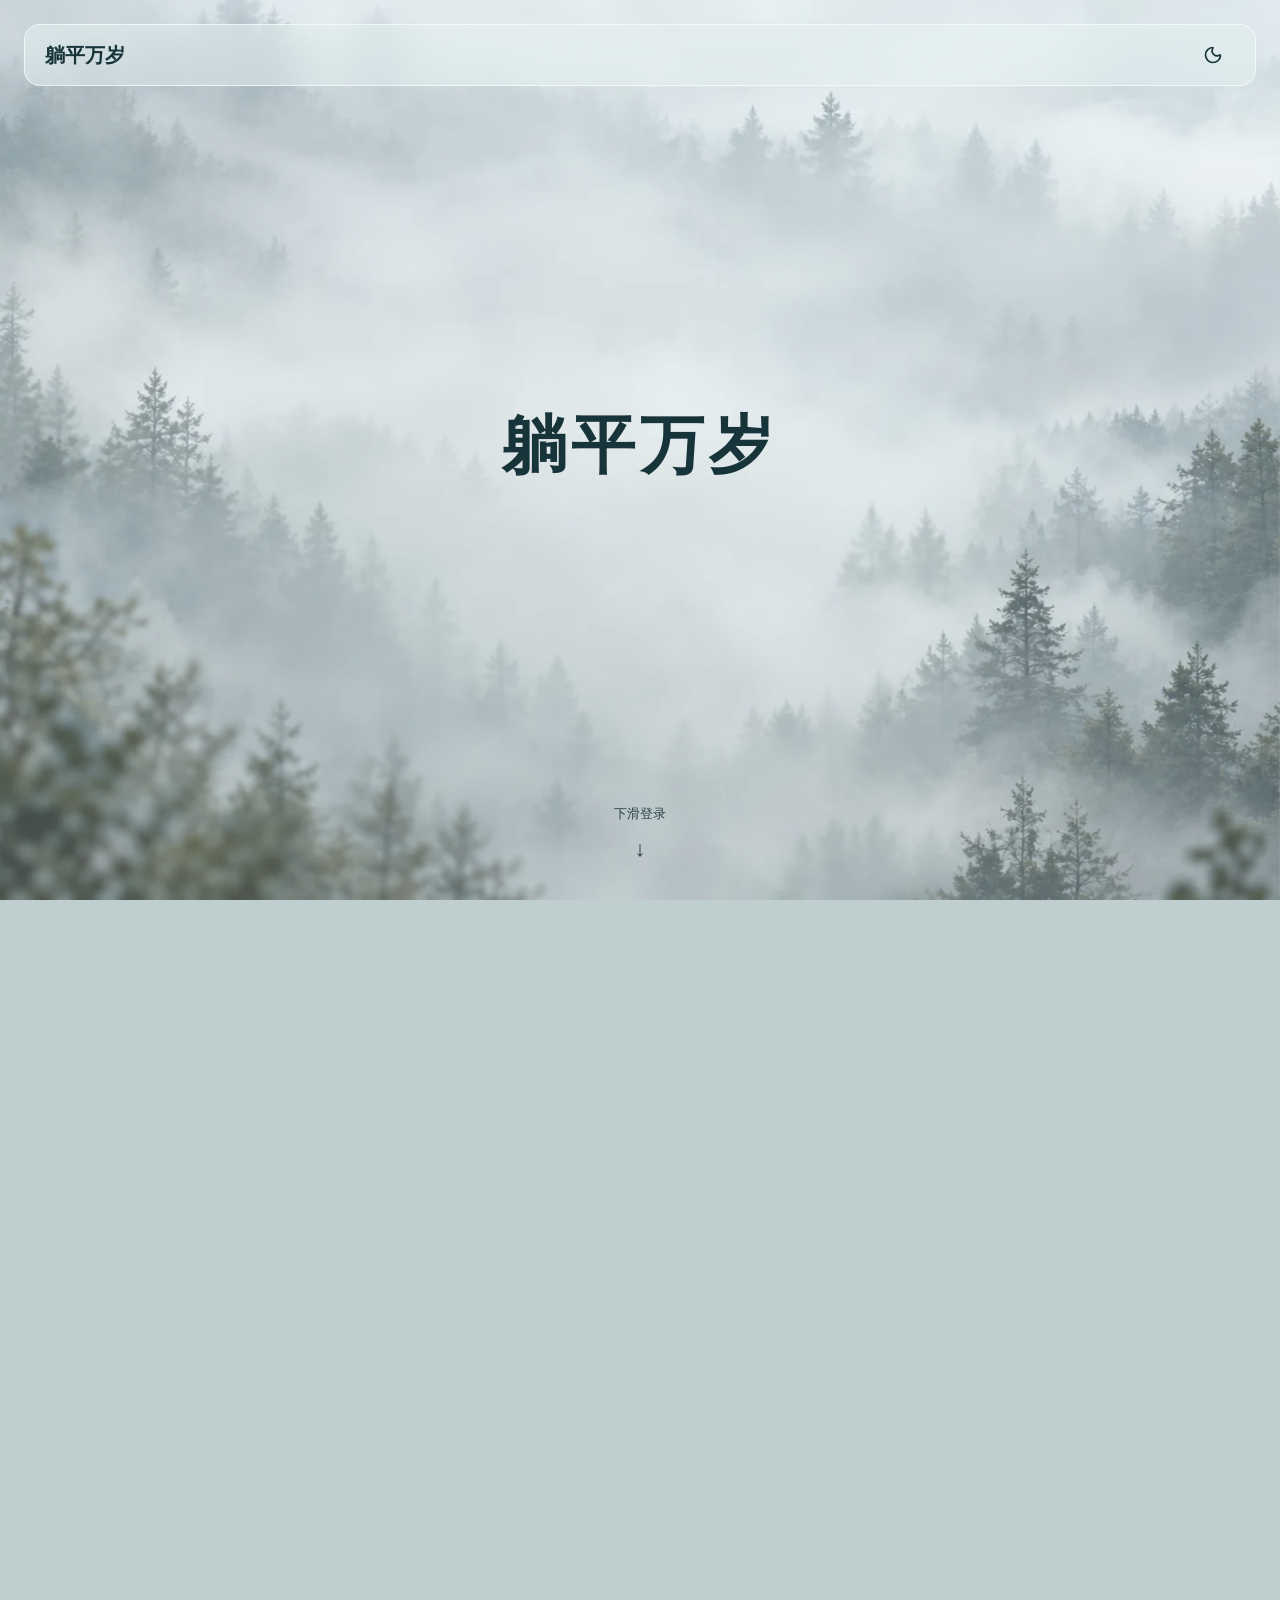
==== index.html @ fe657074 "Publish compact website introduction dialogs Use the approved centered desktop dialog and mobile bot" ====
<!doctype html>
<html data-existing-login="true" lang="zh-CN" data-r2-connection="auto"><head><meta name="robots" content="noindex, nofollow, noarchive"><meta charset="utf-8"><meta name="viewport" content="width=device-width,initial-scale=1,viewport-fit=cover"><meta name="description" content="躺平万岁，指定成员的资料分享与交流空间。"><meta name="referrer" content="strict-origin-when-cross-origin"><meta http-equiv="Content-Security-Policy" content="default-src 'self'; script-src 'self'; style-src 'self'; img-src 'self' data: blob: https:; connect-src 'self'; object-src 'none'; base-uri 'none'; form-action 'none'; upgrade-insecure-requests"><meta name="theme-color" content="#263f45"><title>躺平万岁</title><script src="js/r2.js?v=20261102-v12.5" defer></script><script src="js/websites.js?v=20261102-v12.5" defer></script><script src="js/resources.js?v=20261102-v12.5" defer></script><script src="js/guest-activity.js?v=20261102-v12.5" defer></script><link rel="stylesheet" href="css/account-security.css?v=20261102-v12.5"><script src="js/account-security.js?v=20261102-v12.5" defer></script><script src="js/identity-events.js?v=20261102-v12.5" defer></script><script src="js/space.js?v=20261102-v12.5" defer></script><link rel="stylesheet" href="css/online-login-space.css?v=20261102-v12.5"></head>
<body><a class="skip-link" href="#main-content">跳到主要内容</a><div id="feedback-toast" class="toast" role="status" aria-live="polite"></div><main id="welcome"><div class="wallpaper" aria-hidden="true"></div><header class="landing-nav"><a class="wordmark" href="#intro">躺平万岁</a><div class="landing-actions"><button class="icon-button" data-theme-toggle aria-label="切换主题"><span data-icon="moon"></span></button></div></header><section class="intro screen" id="intro" aria-label="欢迎页"><h1>躺平万岁</h1><a class="scroll-cue" href="#login"><span>下滑登录</span><span aria-hidden="true">↓</span></a></section>
<section class="login-screen screen" id="login" aria-labelledby="login-title"><div class="login-card revealed"><h2 id="login-title">成员登录</h2><p class="card-description" id="login-context"></p><button id="member-login" type="button" hidden>成员登录</button><form id="login-form"><div id="email-fields"><div class="field"><label for="account">邮箱</label><div class="email-input-row"><input id="account" type="email" required maxlength="254" autocomplete="email" placeholder="已获邀请的邮箱" autocapitalize="none" spellcheck="false"><button id="send-code" class="send-code" type="button"><span id="send-code-label">获取验证码</span><span id="send-code-interval" class="send-code-interval" hidden></span></button></div></div><div class="field"><label for="email-code">邮箱验证码</label><input id="email-code" inputmode="numeric" pattern="[0-9]{6,10}" minlength="6" maxlength="10" required autocomplete="one-time-code" placeholder="邮件中的完整验证码"></div><label class="remember-login"><input id="remember-me" type="checkbox" name="rememberMe">记住我<span>30天</span></label></div><div id="mfa-fields" hidden><p id="mfa-instruction">输入身份验证器中的六位验证码。</p><div id="mfa-enrollment" hidden><img id="mfa-qr" alt="身份验证器绑定二维码"><details><summary>无法扫码？使用密钥手动添加</summary><code id="mfa-secret"></code></details><p>使用身份验证器扫描二维码后输入动态验证码。请保管好身份验证器。</p></div><div class="field"><label for="mfa-code">身份验证器验证码</label><input id="mfa-code" inputmode="numeric" pattern="[0-9]{6}" maxlength="6" autocomplete="one-time-code" placeholder="六位动态验证码" disabled></div></div><button class="primary login-button" id="enter-space" type="submit" disabled>登录 <span aria-hidden="true">→</span></button><button id="restart-login" class="send-code" type="button" hidden>重新输入邮箱</button><button id="session-retry" class="send-code" type="button" hidden>重试恢复登录</button><p id="login-message" class="form-message" role="status"></p></form><div class="guest-login-entry"><button id="guest-enter" class="guest-login-button" type="button">游客进入 <span aria-hidden="true">↗</span></button><p id="guest-message" class="form-message" role="status"></p></div><div class="login-links"><a class="text-link" href="#/help">登录帮助</a><a class="text-link" href="#/privacy">隐私说明</a></div><noscript><p>请启用 JavaScript 使用登录。</p></noscript></div></section></main>
<main id="public-page" hidden tabindex="-1"><article class="public-card"><div class="public-heading"><p class="section-kicker">躺平万岁</p><button class="icon-button" data-theme-toggle aria-label="切换主题"><span data-icon="moon"></span></button></div><section id="help-content" hidden><h1>登录帮助</h1><p>社区支持游客只读访问；正式成员采用邀请制。请使用已获邀请的邮箱申请验证码，填写邮件中的完整验证码后继续。</p><h2>没有收到验证码？</h2><p>先检查邮箱拼写、垃圾邮件和邮件延迟。发送成功后请等待页面倒计时结束再申请；重复申请可能受到限制。若邮箱尚未获邀请，请通过你与管理员原有的联系渠道确认资格。</p><h2>刷新后提示连接失败</h2><p>网络故障时页面会保留本设备的登录凭据，点击“重试恢复登录”即可核对状态，无需立即重新申请验证码。退出、到期或账号停用时需要重新验证。</p><h2>管理员二重验证与账户恢复</h2><p>超级管理员还需要身份验证器动态验证码。身份验证器丢失、邮箱不可用或成员停用，请通过既有联系渠道联系管理员；可通过成员安全登录入口申请密码重置；重置后全部设备退出。不会自动解除管理员二重验证。</p><h2>操作结果无法确认</h2><p>网络中断不一定意味着写入失败。请先刷新核对帖子、回复或收藏，再决定是否重试，避免重复发布。</p></section><section id="privacy-content" hidden><h1>隐私说明</h1><p>本站用于文字交流。共享帖子和公告默认游客可读，评论与回复仅限登录成员。私人资源、草稿和专属附件仅所有者可访问，管理员也不能读取。游客只能浏览公开内容；收藏、成员资料及管理记录需成员登录并通过服务端权限检查。请勿在内容中发布密码、验证码或其他敏感资料。</p><h2>网站收藏与热度</h2><p>网站收藏页的链接、说明和分类对进入网站的游客及成员公开。成员添加并维护自己的资源，管理员可管理共享内容。热度按账号或游客会话短期去重，只表示站内记录的点击，不等同于外站访问人数；不为此额外保存原始IP或设备指纹。点击外部链接后将前往对应网站，第三方服务按其规则处理访问。</p><h2>使用的数据</h2><p>登录涉及成员邮箱、昵称、角色及登录会话；认证由现有认证服务处理。社区保存帖子、回复、收藏及管理所需的状态。普通成员清单显示名称和角色，不公开成员邮箱与管理记录。</p><h2>登录与安全记录</h2><p>超级管理员可查看登录结果、时间、IP、估算地区和浏览器信息，以及有效设备会话。这些信息用于安全管理；地区与浏览器信息可能不准确。现有登录记录保留期限为90天且有数量限制。</p><h2>本机与服务</h2><p>登录会话由同源Cookie承载；主题和动画偏好保存在本机浏览器。本站使用现有Cloudflare及认证基础设施处理必要请求，不因本次界面升级增加广告或外部字体服务。用量分析可能延迟或采样。</p><h2>管理与联系</h2><p>管理员可以按既有权限处理内容与账户状态。内容删除从列表隐藏，不等于立即清除数据库中的历史记录。隐私问题或账户协助请通过你与管理员原有的联系渠道提出。</p></section><section id="missing-content" hidden><p class="error-code">404</p><h1>没有找到这个页面</h1><p>地址可能有误。请返回首页，或检查分享链接是否完整。</p></section><footer><button id="public-back" class="primary">返回首页</button><a class="text-link" href="#/help">登录帮助</a><a class="text-link" href="#/privacy">隐私说明</a></footer></article></main><main id="workspace" hidden>
<header class="forum-topbar"><button id="menu-toggle" class="icon-button mobile-menu" aria-label="打开侧边栏" aria-expanded="false" aria-controls="forum-sidebar"><span data-icon="menu"></span></button><a class="forum-brand" href="#" id="brand-home" aria-label="返回首页" hidden></a><nav aria-label="主导航"><button class="top-tab active" data-top="home" aria-current="page"><span data-icon="house"></span>首页</button><button class="top-tab" data-top="websites"><span data-icon="link"></span>网站收藏</button><button class="top-tab" data-top="designs"><span data-icon="image"></span>设计参考</button><button class="top-tab" data-top="discussions"><span data-icon="message-square"></span>留言板</button></nav><div class="topbar-tools"><button class="icon-button" data-theme-toggle aria-label="切换主题"><span data-icon="moon"></span></button><div class="profile-area"><span class="mode-label">指定成员</span><button id="profile-toggle" aria-label="账户菜单" aria-expanded="false"><span class="avatar mini">我</span><span data-icon="chevron-down"></span></button><div id="profile-menu" hidden><span id="profile-name">成员</span><button id="profile-home"><span data-icon="house"></span>个人区域</button><button id="profile-members" class="admin-profile-action" hidden><span data-icon="users"></span>成员管理</button><button id="profile-logins" class="admin-profile-action" hidden><span data-icon="file-text"></span>登录与会话</button><button data-side="settings">显示设置</button><button data-side="announcements">公告管理</button><button data-side="load" data-member-only>网站负载</button><button id="workspace-home"><span data-icon="house"></span>返回首页</button><button id="guest-member-login" hidden>成员登录</button><button id="logout"><span data-icon="log-out"></span>退出</button></div></div></div></header>
<div class="forum-shell"><button id="sidebar-backdrop" hidden aria-label="关闭侧边栏"></button><aside class="forum-sidebar" id="forum-sidebar" aria-label="论坛侧边栏"><button id="close-sidebar" class="icon-button" aria-label="关闭侧边栏"><span data-icon="x"></span></button><button class="side-link" data-side="websites"><span data-icon="star"></span>网站收藏</button><button class="side-link active" data-side="all" aria-current="page"><span data-icon="house"></span>全部帖子</button><button class="side-link " data-member-only data-side="mine" ><span data-icon="file-text"></span>我的帖子</button><button class="side-link " data-member-only data-side="saved" ><span data-icon="star"></span>收藏</button><button class="side-link " data-member-only data-side="members" ><span data-icon="users"></span>成员</button><button class="side-link " data-side="settings" ><span data-icon="settings"></span>设置</button><button class="side-link" data-side="announcements"><span data-icon="megaphone"></span>公告</button><button class="side-link" id="load-nav" data-side="load" data-member-only><span data-icon="cloud"></span>网站负载</button><button class="side-link" id="admin-nav" data-side="login-events" hidden><span data-icon="users"></span>登录与会话</button></aside>
<div class="forum-main" id="main-content" tabindex="-1"><section id="resource-home" hidden></section><section id="designs-panel" hidden></section><section id="load-panel" hidden aria-labelledby="load-title"><header class="load-heading"><div><p class="section-kicker">网站运行</p><h1 id="load-title" tabindex="-1">网站负载</h1></div></header><p id="load-status" role="status"></p><div class="capacity-grid"><article class="metric-card"><h2>在线游客</h2><strong id="guest-online">—</strong><p>游客上限 <span id="guest-limit">—</span> · 剩余 <span id="guest-remaining">—</span></p></article><article class="metric-card"><h2>启用成员</h2><strong id="member-active">—</strong><p>成员不设固定人数上限 <span id="member-limit" hidden>—</span></p></article></div><p class="load-note">人数每 5 秒自动更新；Cloudflare 用量来自分析快照，可能延迟。当前人数以服务端有效会话为准。</p><section class="metrics-grid" aria-label="Cloudflare 用量监测"><article class="metric-card workers"><header class="metric-header"><h2><span data-icon="cloud"></span>Cloudflare Workers 监控</h2><span class="metric-source">未接入</span></header><p class="metric-updated">数据更新时间：—</p><div class="worker-main"><div><p class="metric-label">请求 / 天</p><strong class="metric-value">—</strong></div><div class="trend-empty" tabindex="0" aria-label="请求趋势未接入"><span>暂无趋势数据</span></div></div><p class="metric-limit">UTC 日额度 <b>100,000</b></p><div class="meter" tabindex="0" aria-label="Workers 用量未接入"><div class="meter-track"></div><span>—</span><span class="meter-tip" role="tooltip">尚未连接 Cloudflare，用量未知</span></div></article><article class="metric-card d1"><header class="metric-header"><h2><span data-icon="database"></span>Cloudflare D1 监控</h2><span class="metric-source">未接入</span></header><p class="metric-updated">数据更新时间：—</p><div class="d1-grid"><div><p class="metric-label">读取行数 / 天</p><strong class="metric-value">—</strong><div class="trend-empty small" aria-label="趋势未接入">暂无趋势数据</div><p class="metric-limit">UTC 日额度 <b>5,000,000</b></p><div class="meter" tabindex="0" aria-label="读取行数 / 天用量未接入"><div class="meter-track"></div><span>—</span><span class="meter-tip" role="tooltip">尚未连接 Cloudflare，用量未知</span></div></div><div><p class="metric-label">写入行数 / 天</p><strong class="metric-value">—</strong><div class="trend-empty small" aria-label="趋势未接入">暂无趋势数据</div><p class="metric-limit">UTC 日额度 <b>100,000</b></p><div class="meter" tabindex="0" aria-label="写入行数 / 天用量未接入"><div class="meter-track"></div><span>—</span><span class="meter-tip" role="tooltip">尚未连接 Cloudflare，用量未知</span></div></div></div><div class="storage-row"><div><p class="metric-label">存储空间（本库）</p><strong class="storage-value">—</strong></div><div><p class="metric-limit">单库上限 <b>500 MB</b></p><div class="meter" tabindex="0" aria-label="数据库存储未接入"><div class="meter-track"></div><span>—</span><span class="meter-tip" role="tooltip">账号总额度 5 GB；本卡按单库 500 MB 显示</span></div></div></div></article></section></section><aside class="announcements-panel" hidden aria-labelledby="announcements-title"><header><h2 id="announcements-title"><span data-icon="megaphone"></span>公告</h2></header><div id="announcement-list"><p class="announcement-empty">暂无已发布公告</p></div></aside><section id="websites-panel" hidden aria-labelledby="websites-title"></section><div class="forum-columns"><section class="feed-panel" aria-labelledby="page-title"><div class="feed-header"><h1 id="page-title" tabindex="-1">全部帖子</h1><button id="publish-announcement" class="publish-button" hidden>发布公告</button></div><p class="preview-notice" id="forum-notice" role="status"></p><div class="feed-toolbar"><label class="forum-search"><span data-icon="search"></span><input id="search" type="search" placeholder="搜索帖子" aria-label="搜索帖子" maxlength="60"><button id="clear-search" class="clear-search" type="button" aria-label="清除搜索" hidden><span data-icon="x"></span></button></label><button class="publish-button" id="add-content"><span data-icon="plus"></span>发布帖子</button></div><div class="feed-sort" aria-label="帖子排序"><button data-sort="latest" class="active" aria-pressed="true">最新发布</button><button data-sort="replies" aria-pressed="false">最多回复</button></div><section id="announcement-admin-panel" hidden><button id="manage-announcements" class="secondary">管理已发布公告</button></section><div id="post-list"></div><button id="view-retry" class="secondary" hidden>重试加载</button><button id="load-more" class="send-code" hidden>加载更多帖子</button><div id="empty-state" class="forum-empty"><span data-icon="message-square"></span><h2 id="empty-title">还没有帖子</h2><p id="empty-description">从一段文字开始交流。</p><button id="empty-add">发布第一篇帖子</button></div><p id="result-status" class="feed-status" role="status"></p><section id="members-panel" class="extra-panel" hidden><div class="section-heading"><h2>查看成员</h2><button id="all-members" class="secondary">全部成员</button></div><button id="add-member" class="publish-button" hidden>加入白名单</button><h3 class="recent-title">最近添加</h3><div id="member-list"></div><p id="members-message" class="form-message" role="status"></p></section><section id="admin-panel" class="extra-panel" hidden><div class="admin-tabs"><button class="send-code" data-admin-view="login-events" aria-pressed="true">登录记录</button><button class="send-code" data-admin-view="sessions" aria-pressed="false">有效会话</button><button id="admin-refresh" class="send-code">刷新</button></div><form id="admin-filter" class="admin-filter"><label>成员<select id="admin-member"><option value="">全部成员</option></select></label><label>结果<select id="admin-result"><option value="">全部结果</option><option value="success">成功</option><option value="failure">失败</option></select></label><label>开始日期<input id="admin-from" type="date"></label><label>结束日期<input id="admin-to" type="date"></label><button class="send-code" type="submit">筛选</button></form><p id="admin-note"></p><p id="admin-message" role="status"></p><div id="admin-records"></div><button id="admin-more" class="send-code" hidden>加载更多记录</button></section><section id="profile-panel" class="extra-panel" hidden><div class="profile-summary"><span id="identity-avatar" class="avatar">我</span><div><h2 id="identity-name">成员</h2><p id="identity-role"></p></div></div><div class="profile-shortcuts"><button class="secondary" data-profile-view="mine">我的帖子</button><button class="secondary" data-profile-view="settings">显示设置</button></div></section><section id="settings-panel" class="extra-panel" hidden><h2>显示设置</h2><div class="display-settings"><div><label for="theme-select">界面主题</label><select id="theme-select"><option value="system">跟随系统</option><option value="light">浅色</option><option value="dark">深色</option></select></div><label class="check-setting"><input id="motion-toggle" type="checkbox" checked>启用界面动画</label></div></section></section><aside id="board-composer" aria-label="发帖" hidden></aside>
</div></div></div></main>
<dialog id="content-dialog" aria-labelledby="dialog-title"><form id="content-form"><div class="dialog-heading"><div><h2 id="dialog-title">发布文字帖子</h2></div><button class="close-dialog" id="close-dialog" type="button" aria-label="关闭">×</button></div><div class="field"><label for="content-name">标题</label><input id="content-name" maxlength="60" required placeholder="给帖子起个标题"></div><div class="field"><label for="content-text">文字 <span class="optional">可选</span></label><textarea id="content-text" rows="4" maxlength="10000" placeholder="写下想讨论或分享的内容…"></textarea></div><p id="content-message" class="form-message" role="status"></p><button class="primary dialog-submit" type="submit">发布帖子</button></form></dialog><dialog id="post-dialog" aria-labelledby="post-detail-title"><button id="post-back" class="secondary post-back">返回列表</button><div class="post-detail-head"><h2 id="post-detail-title"></h2><button id="close-post" class="icon-button" aria-label="关闭帖子"><span data-icon="x"></span></button></div><p id="post-detail-meta"></p><div id="post-manage" class="content-actions"></div><div id="post-detail-text"></div><div id="post-error" class="read-error" hidden><p id="post-error-message"></p><button id="post-retry" class="secondary">重试加载</button></div><section class="replies-section"><h3>回复</h3><div id="reply-list"></div><button id="more-replies" class="send-code" hidden>加载更多回复</button><p id="reply-message" class="form-message" role="status"></p><button id="reply-retry" class="secondary" hidden>重试加载回复</button><form id="reply-form"><label for="reply-text">写下回复</label><textarea id="reply-text" maxlength="2000" rows="3" required placeholder="写下你的想法…"></textarea><button class="primary" type="submit">发布回复</button></form></section></dialog><dialog id="revoke-dialog" aria-labelledby="revoke-title"><h2 id="revoke-title">撤销设备会话</h2><p id="revoke-description"></p><p id="revoke-message" role="status"></p><div class="content-actions"><button id="revoke-cancel" type="button">取消</button><button id="revoke-confirm" type="button">确认撤销</button></div></dialog><dialog id="delete-dialog" aria-labelledby="delete-title"><h2 id="delete-title">确认删除内容</h2><p id="delete-description"></p><div class="content-actions"><button id="delete-cancel" type="button">取消</button><button id="delete-confirm" type="button">确认删除</button></div></dialog><dialog id="discard-dialog" aria-labelledby="discard-title"><h2 id="discard-title">放弃这次修改？</h2><p>尚未保存的文字会被丢弃。</p><div class="content-actions"><button id="discard-cancel" type="button">继续编辑</button><button id="discard-confirm" type="button">放弃修改</button></div></dialog><dialog id="member-add-dialog" aria-labelledby="member-add-title"><header class="dialog-heading"><h2 id="member-add-title">加入白名单</h2><button class="close-dialog" data-close="member-add-dialog" aria-label="关闭添加成员">×</button></header><form id="member-form"><div class="field"><label for="member-email">成员邮箱</label><input id="member-email" type="email" maxlength="254" required autocomplete="off"></div><div class="field"><label for="member-name">成员昵称</label><input id="member-name" maxlength="40" required></div><button class="publish-button" type="submit">加入白名单</button><p id="member-message" role="status"></p><p>网站自动准备登录身份；完成后成员可直接申请邮箱验证码。</p></form></dialog><dialog id="members-dialog" aria-labelledby="all-members-title"><header class="dialog-heading"><h2 id="all-members-title">全部成员</h2><button class="close-dialog" data-close="members-dialog" aria-label="关闭全部成员">×</button></header><div id="all-member-list"></div><p id="all-member-message" class="form-message" role="status"></p><button id="members-more" class="secondary" hidden>加载更多成员</button></dialog><dialog id="announcements-dialog" aria-labelledby="announcement-manage-title"><header class="dialog-heading"><h2 id="announcement-manage-title">管理已发布公告</h2><button class="close-dialog" data-close="announcements-dialog" aria-label="关闭公告管理">×</button></header><div id="announcement-manage-list"></div><p id="announcement-manage-message" class="form-message" role="status"></p></dialog></body></html>
---- css/account-security.css ----
.account-security{max-width:720px;margin-inline:auto;text-align:left}.account-security h2{margin:0 0 12px}.account-security h3{margin:24px 0 12px}.account-security form{display:grid;gap:14px;margin:20px 0}.account-security .field{display:grid;gap:7px;font-size:14px}.account-security input,.account-security select{box-sizing:border-box;min-height:44px;max-width:100%;width:100%;padding:10px 12px;border:1px solid var(--border,#ccd3dc);border-radius:10px;background:var(--surface,#fff);color:var(--text,#182334);font:inherit}.account-security button{min-height:42px;white-space:normal}.account-security .setting-row{display:flex;align-items:center;justify-content:space-between;gap:14px;padding:16px 0;border-bottom:1px solid var(--border,#dbe2ea)}.account-security .setting-row>div{min-width:0;overflow-wrap:anywhere}.account-security .setting-row p{margin:6px 0 0;font-size:13px;opacity:.75}.account-security .setting-row button{flex-shrink:0;max-width:45%}.account-security [data-security-message]{overflow-wrap:anywhere;min-height:24px;margin-top:16px}.account-security .security-actions{display:flex;flex-wrap:wrap;gap:12px}.account-security .security-secret{overflow-wrap:anywhere;font-family:monospace;user-select:all}.account-security-dialog{position:fixed;inset:0;box-sizing:border-box;width:min(600px,calc(100vw - 28px));max-height:calc(100dvh - 40px);padding:28px;border:1px solid var(--border,#dbe2ea);border-radius:20px;background:var(--surface,#fff);color:var(--text,#182334);overflow:auto}.account-security-dialog::backdrop{background:rgba(14,23,40,.35);backdrop-filter:blur(5px)}.security-close{display:block;margin-left:auto;font-size:24px}.account-security hr{border:0;border-top:1px solid var(--border,#dbe2ea);margin-block:24px}[data-theme=dark] .account-security{--surface:#19212c;--text:#e9edf4;--border:#354355}@media(max-width:520px){.account-security-dialog{padding:18px}.account-security .setting-row{align-items:flex-start;gap:10px}.account-security .setting-row button{padding:7px 10px}}
---- css/online-login-space.css ----
/* V0.3 — Mist glass. Semantic roles shared by every surface. */
:root{color-scheme:light;--sans:-apple-system,BlinkMacSystemFont,"Segoe UI","Microsoft YaHei",sans-serif;--ink:#18343b;--muted:#28434a;--accent:#205a65;--on-accent:#fff;--glass:rgba(239,247,247,.60);--glass-soft:rgba(229,242,241,.5);--surface:rgba(247,252,251,.88);--control:rgba(247,252,251,.58);--line:rgba(255,255,255,.66);--divider:rgba(49,83,89,.16);--active:rgba(184,220,220,.65);--shadow:0 8px 30px rgba(24,51,55,.07);--veil:rgba(226,237,236,.28);--danger:#963a33;--ring:#256c7d;--radius:16px;--serif:var(--sans)}
.r2-tabs{display:flex;gap:8px;flex-wrap:wrap;margin:20px 0}.r2-tabs button,.r2-actions button,.r2-file-row button,.composer-image button{min-height:44px}.r2-tabs .active{background:var(--accent);color:var(--on-accent)}.r2-card{grid-column:1/-1}.r2-grid{display:grid;grid-template-columns:repeat(3,minmax(0,1fr));gap:24px}.r2-actions{display:flex;gap:10px;flex-wrap:wrap}.r2-management{margin-top:20px;padding:24px}.r2-settings{display:grid;gap:14px;max-width:560px}.r2-check{display:flex;align-items:center;gap:10px;min-height:44px}.r2-check input{width:20px;height:20px}.r2-estimate,.r2-log{font-size:13px;overflow-wrap:anywhere}.r2-log{padding:12px 0;border-bottom:1px solid var(--divider)}.r2-file-row{display:flex;align-items:center;gap:12px;flex-wrap:wrap;padding:12px 0;border-bottom:1px solid var(--divider)}.r2-confirm{width:560px;max-width:calc(100% - 32px)}.composer-image-list{display:grid;grid-template-columns:repeat(3,minmax(0,1fr));gap:10px;margin-top:12px}.composer-image img{width:100%;height:90px;object-fit:cover;border-radius:10px}.composer-image button{width:100%;margin-top:4px}.post-images{display:grid;grid-template-columns:repeat(2,minmax(0,1fr));gap:12px;margin:16px 0}.post-images img{width:100%;height:auto;border-radius:12px}.composer-images input[type=file]{max-width:100%;min-height:44px}.r2-grid .metric-updated{text-align:left}.r2-card .metric-updated{float:none}.r2-card #r2-updated{text-align:right}@media(max-width:600px){.r2-grid{grid-template-columns:1fr;gap:14px}.r2-tabs{gap:8px}.r2-tabs button{flex:1 1 140px;font-size:14px}.r2-management{padding:16px}.post-images{grid-template-columns:1fr}.r2-grid>div+div{padding-top:14px;border-top:1px solid var(--divider)}}
:root[data-theme=dark]{color-scheme:dark;--ink:#f0f5f4;--muted:#c2d0ce;--accent:#9bc7c7;--on-accent:#15363d;--glass:rgba(22,44,49,.86);--glass-soft:rgba(22,44,49,.72);--surface:rgba(20,40,45,.96);--control:rgba(30,56,61,.75);--line:rgba(197,222,218,.24);--divider:rgba(197,222,218,.2);--active:rgba(115,170,169,.25);--shadow:0 8px 30px rgba(0,0,0,.13);--veil:rgba(8,23,28,.65);--danger:#ffb3a6;--ring:#a8d8df}
*{box-sizing:border-box}html{scroll-behavior:smooth;scroll-padding-top:116px}body{margin:0;font:16px/1.75 var(--sans);color:var(--ink);background:#bfcece;-webkit-font-smoothing:antialiased;min-height:100svh}body:before{content:"";position:fixed;inset:0;background:url('../assets/online-login-mist-forest.webp') center/cover no-repeat;z-index:-2;pointer-events:none}body:after{content:"";position:fixed;inset:0;background:var(--veil);z-index:-1;pointer-events:none}button,input,textarea,select{font:inherit}button,a{touch-action:manipulation;-webkit-tap-highlight-color:transparent}button{cursor:pointer}a{color:var(--accent);text-underline-offset:4px}button:disabled{cursor:not-allowed;opacity:.55}[hidden]{display:none!important}button,input,textarea,select{color:inherit}button:focus-visible,a:focus-visible,input:focus-visible,textarea:focus-visible,select:focus-visible,summary:focus-visible,[tabindex]:focus-visible{outline:3px solid var(--ring);outline-offset:4px}#page-title:focus,#load-title:focus{outline:none}.sr-only{position:absolute;width:1px;height:1px;padding:0;margin:-1px;overflow:hidden;clip:rect(0,0,0,0);white-space:nowrap;border:0}.skip-link{position:fixed;top:8px;left:16px;z-index:200;background:var(--surface);padding:8px 16px;transform:translateY(-160%);border-radius:8px}.skip-link:focus{transform:none}h1,h2,h3{line-height:1.4;overflow-wrap:anywhere}p{overflow-wrap:anywhere}svg{width:20px;height:20px;display:block}button{transition:background .18s,transform .18s,box-shadow .18s}button:hover:not(:disabled){filter:brightness(.97)}button:active:not(:disabled){transform:translateY(1px)}
.glass,.forum-topbar,.forum-sidebar,.feed-panel,.announcements-panel,.metric-card,.login-card,.public-card{border:1px solid var(--line);border-radius:var(--radius);background:var(--glass);box-shadow:var(--shadow);backdrop-filter:blur(18px);-webkit-backdrop-filter:blur(18px)}
.primary,.publish-button{display:inline-flex;align-items:center;justify-content:center;gap:8px;border:1px solid transparent;border-radius:10px;min-height:44px;padding:10px 20px;font-size:15px;font-weight:600;background:var(--accent);color:var(--on-accent);text-decoration:none}.primary:hover,.publish-button:hover{box-shadow:0 4px 14px rgba(23,64,73,.14)}.send-code,.content-actions button,.member-row button,.secondary{border:1px solid var(--divider);border-radius:8px;padding:8px 14px;min-height:44px;background:var(--control);color:var(--ink);font-size:14px;cursor:pointer}.content-actions button:last-child{color:var(--danger)}.content-actions{display:flex;gap:8px;flex-wrap:wrap;margin:12px 0}.icon-button{display:grid;place-items:center;border:0;border-radius:9px;background:transparent;color:var(--ink);width:44px;min-height:44px;flex-shrink:0}.icon-button:hover{background:var(--active)}.text-link{display:inline-flex;align-items:center;min-height:44px;font-size:14px;padding:6px 8px}.field{margin-bottom:20px}.field label{display:block;font-size:14px;font-weight:600;margin-bottom:8px}.field input,.field textarea,#reply-text,.admin-filter input,.admin-filter select,.display-settings select{width:100%;min-width:0;min-height:48px;border:1px solid var(--line);border-radius:10px;background:var(--control);padding:11px 14px;color:var(--ink);font-size:16px}.field textarea,#reply-text{resize:vertical;line-height:1.8}.field input::placeholder,.field textarea::placeholder,input::placeholder{color:var(--muted);opacity:.85}.field input:focus,.field textarea:focus{background:var(--surface)}.optional{color:var(--muted);font-size:13px;font-weight:400}.form-message{color:var(--danger);font-size:14px;line-height:1.7;margin:12px 0}.form-message:empty{display:none}.status-note{font-size:14px;color:var(--muted);line-height:1.8}.section-kicker{font-size:12px;color:var(--muted);letter-spacing:2px;text-transform:uppercase;margin:0 0 6px}
/* Welcome and authentication */
#welcome{isolation:isolate;position:relative}.wallpaper{display:none}.landing-nav{position:fixed;z-index:30;top:24px;left:24px;right:24px;display:flex;align-items:center;justify-content:space-between;padding:8px 20px;border:1px solid var(--line);border-radius:16px;background:var(--glass-soft);backdrop-filter:blur(18px)}.wordmark{font-size:20px;font-weight:700;text-decoration:none;color:var(--ink)}.landing-actions{display:flex;align-items:center;gap:12px}.screen{min-height:100svh;position:relative}.intro{display:flex;flex-direction:column;justify-content:center;align-items:center;text-align:center;padding:112px 24px 100px}.intro h1{font-size:clamp(40px,5vw,64px);font-weight:650;letter-spacing:5px;margin:0 0 20px}.intro-subtitle{color:var(--muted);font-size:18px;margin:0 0 32px;letter-spacing:2px}.intro .primary{padding:12px 32px}.scroll-cue{position:absolute;bottom:32px;left:50%;transform:translateX(-50%);display:flex;flex-direction:column;align-items:center;gap:4px;min-height:44px;font-size:13px;text-decoration:none;color:var(--muted)}.scroll-cue span:last-child{font-size:22px}.login-screen{display:flex;flex-direction:column;align-items:center;justify-content:center;gap:20px;padding:100px 24px 48px}.login-card{width:440px;max-width:100%;padding:32px;background:var(--glass)}.login-card h2{font-size:27px;text-align:center;margin:0 0 8px}.card-description{font-size:14px;line-height:1.8;text-align:center;color:var(--muted);margin:0 0 28px}.login-button{width:100%;margin-top:8px}.send-code-row{display:flex;align-items:center;gap:12px;margin:-4px 0 20px;flex-wrap:wrap}.send-code-interval{font-size:13px;color:var(--muted);font-variant-numeric:tabular-nums}.login-links{display:flex;justify-content:center;gap:12px;margin-top:20px;padding-top:12px;border-top:1px solid var(--divider)}.js .login-card{opacity:0;transition:opacity .65s ease}.js .login-card.revealed{opacity:1;transform:none}#mfa-qr{display:block;width:180px;height:180px;margin:20px auto;background:white;border-radius:8px}#mfa-secret{display:block;overflow-wrap:anywhere;margin:8px 0}#mfa-instruction,#mfa-enrollment{font-size:14px;line-height:1.8}#mfa-enrollment summary{min-height:44px;cursor:pointer}
/* Main frame: floating glass panels */
#workspace{padding:24px}.forum-topbar{display:flex;align-items:center;gap:24px;padding:8px 24px;min-height:68px;position:sticky;top:16px;z-index:25;background:var(--glass-soft)}.forum-brand{font-size:24px;font-weight:750;letter-spacing:1px;color:var(--accent);text-decoration:none;white-space:nowrap}.forum-topbar nav{display:flex;gap:24px;margin:auto;align-self:stretch}.top-tab{border:0;background:transparent;color:var(--muted);font-size:16px;padding:8px 10px;min-height:44px;position:relative}.top-tab.active{color:var(--accent);font-weight:650}.top-tab.active:after{content:"";position:absolute;bottom:0;left:10px;right:10px;height:2px;background:var(--accent)}.topbar-tools{display:flex;align-items:center;gap:8px}.profile-area{position:relative;display:flex;align-items:center;gap:12px}.mode-label{font-size:12px;color:var(--muted)}#profile-toggle{display:flex;align-items:center;gap:8px;min-height:44px;border:0;border-radius:10px;background:transparent;padding:4px;color:var(--ink)}#profile-menu{position:absolute;right:0;top:calc(100% + 14px);width:220px;z-index:50;background:var(--surface);border:1px solid var(--line);border-radius:12px;box-shadow:var(--shadow);padding:8px}#profile-name{display:block;padding:8px 12px;color:var(--muted);font-size:14px;overflow-wrap:anywhere}#profile-menu button{display:flex;gap:10px;align-items:center;border:0;border-radius:8px;min-height:44px;width:100%;padding:10px 12px;background:transparent;text-align:left;color:var(--ink);font-size:14px}#profile-menu button:hover{background:var(--active)}#logout{color:var(--danger)!important}.avatar{width:42px;height:42px;flex-shrink:0;background:var(--active);border:1px solid var(--line);border-radius:50%;display:grid;place-items:center;font-size:17px;font-weight:600;color:var(--accent)}.avatar.mini{width:34px;height:34px;font-size:14px}
.forum-shell{display:grid;grid-template-columns:210px minmax(0,1fr);gap:20px;margin-top:24px;align-items:start}.forum-sidebar{position:sticky;top:108px;min-height:calc(100svh - 140px);padding:16px 12px;background:var(--glass-soft)}.side-link{display:flex;align-items:center;gap:14px;border:0;border-radius:10px;background:transparent;color:var(--muted);width:100%;min-height:52px;text-align:left;padding:12px 16px;margin-bottom:4px;font-size:15px}.side-link.active{background:var(--active);color:var(--accent);font-weight:650}.side-link:hover{background:var(--active)}.sidebar-foot{position:absolute;bottom:20px;left:24px;font-size:12px;color:var(--muted)}.mobile-menu,#close-sidebar{display:none}.forum-main{min-width:0}.forum-columns{display:grid;grid-template-columns:minmax(0,1fr) 280px;gap:16px;align-items:start}.feed-panel{padding:28px;min-width:0;min-height:480px}.feed-header{display:flex;gap:16px;align-items:center;justify-content:space-between;flex-wrap:wrap}.feed-header h1{font-size:28px;font-weight:700;margin:0}.feed-sort{display:flex;gap:4px;flex-wrap:wrap}.feed-sort button{min-height:44px;border:0;border-radius:8px;padding:8px 12px;background:transparent;color:var(--muted);font-size:14px}.feed-sort button.active{color:var(--accent);background:var(--active);font-weight:650}.feed-toolbar{display:flex;align-items:center;gap:12px;padding:20px 0;border-bottom:1px solid var(--divider)}.forum-search{display:flex;align-items:center;gap:10px;flex:1;min-width:0;min-height:48px;padding:0 14px;background:var(--control);border:1px solid var(--line);border-radius:10px;color:var(--muted)}.forum-search input{width:100%;min-width:0;min-height:46px;padding:8px 0;font-size:16px;border:0;outline-offset:0;background:transparent;color:var(--ink)}.clear-search{padding:4px;width:34px;min-height:44px;border:0;background:transparent;border-radius:8px;color:var(--muted)}.post-row{display:flex;gap:16px;align-items:flex-start;padding:24px 0;border-bottom:1px solid var(--divider);transition:background .18s}.post-row:hover{background:rgba(255,255,255,.06)}.post-row>.avatar{margin-top:4px}.post-open{flex:1;min-width:0;padding:0;border:0;background:transparent;text-align:left;color:var(--ink);min-height:44px}.post-open h2{font-size:20px;font-weight:650;line-height:1.5;margin:0 0 8px;overflow-wrap:anywhere}.post-open .post-excerpt{font-size:16px;color:var(--muted);line-height:1.8;margin:0 0 10px;display:-webkit-box;-webkit-line-clamp:2;-webkit-box-orient:vertical;overflow:hidden;overflow-wrap:anywhere}.post-open p{margin:0;font-size:13px;color:var(--muted);line-height:1.6}.post-actions{display:flex;gap:4px;align-self:flex-end;flex-shrink:0}.post-actions button{display:flex;align-items:center;justify-content:center;gap:5px;background:transparent;border:0;border-radius:8px;min-height:44px;min-width:44px;padding:8px;color:var(--muted);font-size:13px}.post-actions button:hover{background:var(--active)}.post-actions .saved{color:var(--accent)}.post-actions .saved svg{fill:var(--active)}.post-actions svg{width:18px;height:18px}.feed-status,.preview-notice{font-size:13px;line-height:1.8;color:var(--muted);margin:12px 4px}.feed-status:empty{display:none}.preview-notice{margin:12px 4px}.forum-empty{display:flex;flex-direction:column;align-items:center;text-align:center;padding:56px 16px;color:var(--muted)}.forum-empty>span svg{width:32px;height:32px;margin-bottom:16px}.forum-empty h2{font-size:20px;margin:0 0 10px;color:var(--ink)}.forum-empty p{font-size:15px;margin:0 0 16px}.forum-empty button{border:0;background:transparent;min-height:44px;color:var(--accent);padding:8px 16px}.announcements-panel{padding:24px;min-width:0}.announcements-panel header{display:flex;align-items:center;justify-content:space-between;gap:8px;margin-bottom:12px}.announcements-panel h2{display:flex;align-items:center;gap:10px;font-size:21px;margin:0}.announcements-panel header button{display:flex;align-items:center;gap:4px;min-height:44px;padding:4px;border:0;background:transparent;color:var(--muted);font-size:13px}.announcement-empty{font-size:14px;color:var(--muted);padding:16px 0}.announcements-panel article{border-top:1px solid var(--divider);padding:12px 0}.announcements-panel article h3{font-size:17px;margin:4px 0 12px}.announcements-panel article p{font-size:14px;line-height:1.8;white-space:pre-wrap}.announcements-panel article p:first-of-type{font-size:12px;color:var(--muted)}.extra-panel{padding:20px 0;color:var(--muted)}.extra-panel h2{font-size:20px;color:var(--ink);margin:0 0 16px}.extra-panel p{font-size:15px;line-height:1.8}.profile-summary{display:flex;gap:16px;align-items:center;margin-bottom:24px}.profile-summary h2{margin:0}.profile-summary p{margin:4px 0}.profile-shortcuts{display:flex;gap:12px;flex-wrap:wrap}.display-settings{display:grid;gap:20px;max-width:420px}.display-settings label{display:grid;gap:8px;font-size:15px}.display-settings .check-setting{display:flex;align-items:center;gap:12px;min-height:44px}.display-settings input[type=checkbox]{width:20px;height:20px;accent-color:var(--accent)}.page-description{margin:6px 0 0;color:var(--muted);font-size:14px}.workspace-footer{display:flex;justify-content:center;gap:16px;padding-top:24px}
/* Compact monitoring, retaining honest unknown states */
.metrics-grid{display:grid;grid-template-columns:1fr 1.6fr;gap:16px}.metric-card{padding:18px 20px;min-width:0;background:var(--glass-soft)}.metric-header{display:flex;justify-content:space-between;align-items:center;gap:8px}.metric-header h2{display:flex;align-items:center;gap:8px;font-size:14px;margin:0}.metric-header h2 svg{width:20px;height:20px}.metric-source,.metric-updated{font-size:11px;color:var(--muted)}.metric-updated{margin:4px 0 12px;text-align:right}.metric-label{font-size:13px;color:var(--muted);margin:0 0 4px}.metric-value{font-size:26px;line-height:1.2;color:var(--ink);font-variant-numeric:tabular-nums}.worker-main{display:flex;gap:16px;align-items:center;justify-content:space-between}.trend-empty{height:30px;flex:1;min-width:50px;font-size:11px;color:var(--muted);text-align:center;border-bottom:1px solid var(--divider)}.trend-empty svg{width:100%;height:100%;color:var(--accent)}.trend-empty.small{height:22px;margin-top:4px}.metric-limit{display:flex;justify-content:space-between;gap:8px;font-size:11px;color:var(--muted);margin:8px 0 5px}.metric-limit b{font-weight:500}.meter{display:flex;align-items:center;gap:8px;min-height:20px;font-size:11px;color:var(--muted);position:relative;cursor:help}.meter-track{height:5px;border-radius:4px;background:var(--divider);flex:1;min-width:0;overflow:hidden}.meter-fill{display:block;height:100%;background:var(--accent);border-radius:inherit;transition:width .2s}.meter-tip{display:none;position:absolute;right:0;bottom:24px;max-width:300px;padding:10px;background:var(--surface);color:var(--ink);border:1px solid var(--line);border-radius:8px;font-size:12px;z-index:20;box-shadow:var(--shadow)}.meter:hover .meter-tip,.meter:focus .meter-tip{display:block}.d1-grid{display:grid;grid-template-columns:1fr 1fr;gap:18px}.d1-grid>div+div{border-left:1px solid var(--divider);padding-left:18px}.storage-row{display:grid;grid-template-columns:150px 1fr;gap:16px;border-top:1px solid var(--divider);padding-top:8px;margin-top:8px;align-items:center}.storage-value{font-size:19px}
/* Dialogs and administrator controls */
dialog{width:600px;max-width:calc(100% - 32px);max-height:calc(100dvh - 48px);padding:28px;border:1px solid var(--line);border-radius:20px;background:var(--surface);color:var(--ink);box-shadow:0 16px 56px rgba(8,30,35,.22);overflow:auto;overscroll-behavior:contain}dialog[open]{animation:dialog-in .18s ease-out}dialog::backdrop{background:rgba(15,35,41,.35);backdrop-filter:blur(4px)}.dialog-heading,.post-detail-head{display:flex;align-items:flex-start;justify-content:space-between;gap:16px}.dialog-heading h2{font-size:24px;margin:0}.close-dialog{display:grid;place-items:center;min-width:44px;min-height:44px;border:0;border-radius:8px;background:transparent;font-size:26px;color:var(--muted)}.dialog-note{color:var(--muted);font-size:14px;margin:16px 0 24px}.dialog-submit{width:100%;margin-top:12px}#post-dialog{width:800px}#post-detail-title{font-size:26px;margin:0}#post-detail-meta{color:var(--muted);font-size:14px}#post-detail-text{font-size:16px;line-height:1.9;white-space:pre-wrap;overflow-wrap:anywhere;max-width:65ch;margin:24px 0}.replies-section{border-top:1px solid var(--divider);padding-top:20px}.replies-section h3{font-size:20px;margin:0 0 16px}.replies-section article{border-bottom:1px solid var(--divider);padding:12px 0}.replies-section p{font-size:15px;line-height:1.8;white-space:pre-wrap;overflow-wrap:anywhere}.reply-author{font-size:13px;color:var(--muted)}#reply-form{display:grid;gap:10px;margin-top:24px}#reply-form label{font-size:15px}#reply-form button{justify-self:end}.post-back{margin-bottom:16px;font-size:14px}#revoke-dialog,#delete-dialog,#discard-dialog{width:460px}#revoke-description,#delete-description{line-height:1.8}.member-row{padding:16px 0;border-bottom:1px solid var(--divider)}.member-row p{margin:4px 0}.member-row button{margin:8px 8px 0 0}#member-form{padding:20px;background:var(--control);border:1px solid var(--line);border-radius:12px;margin-bottom:20px}.admin-tabs{display:flex;gap:8px;flex-wrap:wrap;margin-bottom:20px}.admin-tabs [aria-pressed=true]{background:var(--accent);color:var(--on-accent)}.admin-filter{display:grid;grid-template-columns:repeat(2,minmax(0,1fr));gap:16px;margin-bottom:24px}.admin-filter label{display:grid;gap:8px;font-size:14px}.admin-filter button{align-self:end}#admin-note,#admin-message{font-size:14px;line-height:1.8}.login-record{display:grid;grid-template-columns:minmax(0,2fr) minmax(0,1.5fr) minmax(0,1fr);gap:16px;border-bottom:1px solid var(--divider);padding:20px 0}.login-record p{margin:4px 0;font-size:14px;line-height:1.7;white-space:pre-wrap;overflow-wrap:anywhere}.record-label{font-size:12px;color:var(--muted)}.login-record details{grid-column:1/-1;font-size:14px}.login-record summary{cursor:pointer;min-height:44px;padding:8px 0}.login-record .send-code{justify-self:start}.read-error{padding:16px;border:1px solid var(--divider);border-radius:10px;background:var(--control);margin:16px 0}.read-error p{margin:0 0 12px;font-size:14px}.toast{position:fixed;left:50%;bottom:24px;transform:translateX(-50%);z-index:100;padding:12px 20px;max-width:calc(100% - 32px);border-radius:12px;border:1px solid var(--line);background:var(--surface);color:var(--ink);box-shadow:var(--shadow);font-size:14px;pointer-events:none}.toast:empty{display:none}.toast[data-kind=error]{color:var(--danger)}#public-page{padding:100px 24px 40px;min-height:100svh}.public-card{max-width:760px;margin:auto;padding:36px}.public-card h1{font-size:28px;margin:0 0 20px}.public-card h2{font-size:20px;margin-top:28px}.public-card p,.public-card li{font-size:16px;line-height:1.9}.public-card footer{display:flex;gap:16px;flex-wrap:wrap;margin-top:24px}.public-heading{display:flex;justify-content:space-between;align-items:center;gap:16px}.public-card .error-code{font-size:48px;line-height:1.2;color:var(--accent);margin:0 0 12px}
@keyframes dialog-in{from{opacity:0;transform:translateY(8px)}to{opacity:1;transform:none}}
@media(max-width:1250px){.forum-shell{grid-template-columns:180px minmax(0,1fr);gap:16px}.forum-columns{grid-template-columns:minmax(0,1fr) 230px}.feed-panel{padding:24px}.announcements-panel{padding:20px}.forum-topbar{gap:12px}.mode-label{display:none}.post-row{flex-wrap:wrap}.post-open{flex-basis:calc(100% - 60px)}.post-actions{margin-left:auto}.side-link{padding:12px}.metric-source{display:none}}
@media(max-width:1099px){.forum-columns{grid-template-columns:minmax(0,1fr)}.announcements-panel{margin-top:0}.metrics-grid{grid-template-columns:1fr 1.4fr}.forum-topbar nav{gap:12px}.forum-brand{font-size:22px}.metric-card{padding:16px}.metric-header h2{font-size:12px}.storage-row{grid-template-columns:120px 1fr}.post-row{flex-wrap:nowrap}.post-open{flex-basis:auto}.feed-header{align-items:flex-start}.feed-sort button{padding:8px 10px}}
@media(max-width:760px){html{scroll-padding-top:100px}#workspace{padding:12px}.forum-topbar{padding:6px 8px;top:8px;gap:6px;min-height:60px;border-radius:12px}.forum-brand{font-size:18px;letter-spacing:0}.forum-topbar nav{margin-left:auto;margin-right:0;gap:0}.top-tab{font-size:13px;padding:6px;min-width:40px}.top-tab.active:after{left:6px;right:6px}.topbar-tools{gap:0}.topbar-tools>.icon-button{width:38px}.profile-area{gap:0}#profile-toggle{gap:0}.avatar.mini{width:30px;height:30px}#profile-toggle>[data-icon]{display:none}.mobile-menu{display:grid;width:36px}.forum-shell{display:block;margin-top:16px}.forum-sidebar{position:fixed;top:88px;bottom:12px;left:12px;width:240px;min-height:0;z-index:42;padding-top:56px;background:var(--surface);transform:translateX(-120%);visibility:hidden;transition:transform .18s,visibility .18s}.sidebar-open .forum-sidebar{transform:none;visibility:visible}.sidebar-open{overflow:hidden}#close-sidebar{display:grid;position:absolute;right:12px;top:8px}#sidebar-backdrop{position:fixed;inset:0;background:rgba(17,38,43,.35);border:0;z-index:40;width:100%;height:100%}.feed-panel,.announcements-panel{padding:20px;border-radius:14px}.feed-header h1{font-size:24px}.feed-sort{gap:0}.feed-sort button{font-size:13px;padding:6px 8px}.feed-toolbar{gap:8px;padding:16px 0}.forum-search{padding:0 10px}.publish-button{padding:10px 12px;font-size:14px;flex-shrink:0}.post-row{gap:12px;flex-wrap:wrap;padding:20px 0}.post-row>.avatar{width:34px;height:34px;font-size:14px}.post-open{flex-basis:calc(100% - 48px)}.post-open h2{font-size:18px}.post-open .post-excerpt{font-size:15px}.post-open p{font-size:13px}.post-actions{margin-left:auto;margin-top:-4px}.post-actions button{min-width:44px}.forum-columns{gap:16px}.metrics-grid{grid-template-columns:1fr;gap:10px}.metric-updated{margin-bottom:8px}.metric-value{font-size:24px}.metric-card{padding:14px 16px}.metric-header h2{font-size:14px}.metric-source{display:block}.storage-row{grid-template-columns:120px 1fr}.feed-panel{min-height:360px}.announcements-panel{padding:18px}.forum-empty{padding:36px 12px}.landing-nav{top:12px;left:12px;right:12px;padding:6px 14px}.wordmark{font-size:18px}.landing-actions{gap:6px}.intro h1{font-size:40px;letter-spacing:3px}.intro-subtitle{font-size:16px;letter-spacing:1px;max-width:270px}.login-screen{padding:88px 16px 32px}.login-card{padding:24px;border-radius:20px}.login-card h2{font-size:25px}.card-description{margin-bottom:24px}dialog{max-width:calc(100% - 24px);padding:20px;max-height:calc(100dvh - 24px);border-radius:16px}#post-detail-title{font-size:23px}#post-detail-text{font-size:16px}.admin-filter{grid-template-columns:1fr}.login-record{display:block;padding:16px 0}.login-record>div{margin-bottom:12px}.login-record details{margin-top:8px}.display-settings{max-width:none}#public-page{padding:88px 12px 24px}.public-card{padding:24px 20px;border-radius:16px}.public-card h1{font-size:24px}.public-card h2{font-size:19px}.public-card p,.public-card li{font-size:15px}.public-card ul{padding-left:22px}.toast{bottom:16px}.workspace-footer{gap:8px;flex-wrap:wrap}.content-actions button{min-height:44px}.profile-shortcuts{display:grid;grid-template-columns:1fr 1fr}}
@media(max-width:390px){.forum-brand{font-size:16px}.top-tab{font-size:12px;min-width:34px;padding:6px 4px}.forum-topbar{gap:4px;padding:6px}.topbar-tools>.icon-button{width:32px}.forum-topbar .mobile-menu{width:32px}.feed-panel{padding:16px}.feed-sort button{font-size:12px;padding:6px}.forum-search{gap:6px;padding:0 8px}.publish-button svg{width:16px;height:16px}.publish-button{padding:10px;font-size:13px}.feed-header{gap:8px}.feed-header h1{font-size:22px}.storage-row{grid-template-columns:100px 1fr}.metric-limit{font-size:10px}}
.motion-off *,.motion-off *:before,.motion-off *:after{animation:none!important;transition:none!important;scroll-behavior:auto!important}.motion-off{scroll-behavior:auto}.motion-off.js .login-card{opacity:1;transform:none}
@media(prefers-reduced-motion:reduce){html{scroll-behavior:auto}*,*:before,*:after{animation:none!important;transition:none!important}.js .login-card{opacity:1;transform:none}}
@supports not (backdrop-filter:blur(1px)){.forum-topbar,.forum-sidebar,.feed-panel,.announcements-panel,.metric-card,.login-card,.public-card{background:var(--surface)}}
/* The phone header uses a second navigation row so every target remains 44px. */
.clear-search{width:44px;flex-shrink:0}
@media(max-width:760px){.forum-topbar{display:grid;grid-template-columns:44px minmax(0,1fr) auto;gap:0;padding:6px 8px}.forum-topbar .mobile-menu{width:44px;grid-column:1;grid-row:1}.forum-brand{grid-column:2;grid-row:1}.topbar-tools{grid-column:3;grid-row:1}.topbar-tools>.icon-button{width:44px}#profile-toggle{min-width:44px;justify-content:center}.forum-topbar nav{grid-column:1/-1;grid-row:2;justify-content:center;margin:0;gap:12px}.top-tab{min-width:64px;font-size:14px}.forum-sidebar{top:132px}.feed-toolbar{flex-wrap:wrap}.forum-search{flex-basis:180px}.publish-button{min-height:44px}}

/* Align reading panels with the sidebar and keep secondary labels legible over wallpaper. */
.side-link,.sidebar-foot,.mode-label{color:var(--ink)}.feed-panel>.preview-notice{margin:6px 0 0}.feed-panel>.feed-sort{margin:4px 0 0;padding:0 0 12px;border-bottom:1px solid var(--divider)}.feed-toolbar{border-bottom:0;padding-bottom:12px}
/* Secondary management actions stay visually quieter than the content. */
.content-actions{margin:8px 0;gap:4px}.content-actions button{border-color:transparent;background:transparent;box-shadow:none;font-size:13px;font-weight:500;padding:8px 10px;min-height:44px}.content-actions button:hover{background:var(--control)}
html:has(dialog[open]){overflow:hidden}
.forum-brand,.wordmark{display:inline-flex;align-items:center;min-height:44px}
.form-message[data-state=loading],.form-message[data-state=success]{color:var(--muted)}.form-message[data-state=error]{color:var(--danger)}
.side-link.active,.feed-sort button.active{color:var(--ink)}
.technology-footer{width:440px;max-width:100%;font-size:13px;color:var(--muted);text-align:center;overflow-wrap:anywhere}.technology-label{font-size:12px;letter-spacing:1px;margin:0 0 8px}.technology-group{display:flex;align-items:center;justify-content:center;gap:12px;flex-wrap:wrap}.technology-group>span{font-size:12px}.technology-group nav{display:flex;justify-content:center;gap:4px;flex-wrap:wrap}.technology-group a{font-size:13px;display:inline-flex;align-items:center;min-height:44px;padding:6px 10px;text-decoration:none;color:var(--ink);border-radius:8px}.technology-group a:hover{background:var(--control);text-decoration:underline}.technology-note{font-size:12px;margin:4px 0}.login-card form{min-width:0}.login-card p{overflow-wrap:anywhere}.login-card h2{max-width:100%;text-wrap:balance}.login-links{flex-wrap:wrap}.login-screen{height:auto}
@media(max-width:760px){.replies-section p{font-size:16px}.post-open .post-excerpt{font-size:16px}.login-card{width:100%;max-width:420px}.login-card .field input::placeholder{font-size:14px}.card-description{font-size:14px;max-width:100%;text-wrap:pretty}.send-code-row{gap:8px}.technology-footer{padding:0 8px}.technology-group{gap:4px 10px}.technology-group a{padding:6px 8px}.content-actions button{font-size:13px}}
.entry-buttons{display:flex;justify-content:center;gap:16px;margin:24px 0 0}.entry-buttons button{min-width:136px;min-height:48px;padding:12px 20px;border-radius:12px;transition:transform .18s,background .18s,box-shadow .18s}.entry-buttons button:hover{transform:translateY(-2px);box-shadow:var(--shadow)}.entry-buttons button:active{transform:translateY(0) scale(.98)}#guest-message{max-width:420px;margin:12px auto;color:var(--ink);padding:0 16px}
.load-heading{display:flex;justify-content:space-between;align-items:center;gap:16px;margin-bottom:16px}.load-heading h1{margin:0;font-size:28px}.load-heading .section-kicker{margin:0 0 4px}.capacity-grid{display:grid;grid-template-columns:1fr 1fr;gap:16px;margin:16px 0}.capacity-grid h2{font-size:16px;margin:0 0 12px}.capacity-grid strong{font-size:32px;font-variant-numeric:tabular-nums}.capacity-grid p{color:var(--muted);font-size:14px}.load-note,#load-status{font-size:14px;line-height:1.7;color:var(--muted)}#load-panel .metrics-grid{margin-top:16px}
@media(max-width:760px){.entry-buttons{gap:12px}.entry-buttons button{min-width:124px;padding:12px 16px}.load-heading h1{font-size:24px}.capacity-grid{gap:12px}.capacity-grid .metric-card{padding:16px}.capacity-grid strong{font-size:28px}#load-status{overflow-wrap:anywhere}}

.login-card .entry-buttons{margin:16px 0 20px}.login-card .entry-buttons button{min-width:0;flex:1}

/* Keep theme control visible while filling the login form. */
.card-description:empty{display:none}.email-input-row{display:flex;align-items:center;border:1px solid var(--line);border-radius:10px;background:var(--control);overflow:hidden}.email-input-row:focus-within{background:var(--surface);outline:3px solid var(--ring);outline-offset:4px}.field .email-input-row input{flex:1;width:0;border:0;border-radius:0;background:transparent;outline:none;padding:11px 12px}.email-input-row .send-code{flex:0 0 104px;align-self:stretch;border:0;border-left:1px solid var(--divider);border-radius:0;background:transparent;padding:8px;font-size:13px;white-space:nowrap}.email-input-row .send-code:hover:not(:disabled){background:var(--active)}.email-input-row .send-code:focus-visible{outline-offset:-4px}.send-code-interval{font-size:14px;font-variant-numeric:tabular-nums;color:var(--ink)}

/* 2026-10-14: compact reading and management surfaces. */
.forum-columns{grid-template-columns:minmax(0,1fr)}.announcements-panel{margin-bottom:16px}.announcements-panel header{margin-bottom:4px}.announcements-panel article:last-child{padding-bottom:0}.section-heading{display:flex;align-items:center;justify-content:space-between;gap:12px;margin-bottom:16px}.section-heading h2{margin:0}.recent-title{font-size:15px;margin:24px 0 4px;color:var(--muted)}#member-form{margin:20px 0 0}#members-dialog{width:720px}#announcements-dialog article{border-bottom:1px solid var(--divider);padding:16px 0}#announcements-dialog article p{white-space:pre-wrap;overflow-wrap:anywhere;line-height:1.8}.action-menu{position:relative;margin-left:auto}.action-menu summary{list-style:none;cursor:pointer;min-height:44px;display:flex;align-items:center;padding:8px 14px;border-radius:8px;background:var(--control);font-size:14px}.action-menu summary::-webkit-details-marker{display:none}.action-menu>.content-actions{display:flex;flex-direction:column;align-items:stretch;position:absolute;right:0;top:100%;z-index:5;min-width:180px;padding:6px;margin:4px 0;background:var(--surface);border:1px solid var(--line);border-radius:12px;box-shadow:var(--shadow)}.action-menu:not([open])>.content-actions{display:none}.action-menu button{text-align:left}.reply-row{position:relative}.reply-row>.action-menu{width:max-content;margin-left:auto}#post-manage{align-items:center}#reply-form{padding:16px;border:1px solid var(--line);background:var(--glass-soft);border-radius:12px;gap:12px}#reply-text{min-height:96px;background:var(--surface)}#reply-form .primary{min-width:112px}.capacity-grid{gap:12px;margin:12px 0}.capacity-grid .metric-card{padding:12px 16px}.capacity-grid h2{font-size:14px;margin:0 0 6px}.capacity-grid strong{font-size:24px}.capacity-grid p{font-size:12px;margin:6px 0 0}#load-panel{padding-bottom:max(20px,env(safe-area-inset-bottom))}.feed-status:empty,#load-status:empty{display:none}
@media(max-width:760px){.announcements-panel{margin-bottom:12px}.capacity-grid{gap:8px}.capacity-grid .metric-card{padding:10px 12px}.capacity-grid strong{font-size:22px}.capacity-grid h2{font-size:13px}.capacity-grid p{font-size:12px;line-height:1.6}.feed-header .publish-button{font-size:13px;padding:8px 12px}#reply-form{padding:12px}#reply-form .primary{width:100%;justify-self:stretch}#load-panel{padding-bottom:calc(24px + env(safe-area-inset-bottom))}}
/* Shared website directory: same palette and surfaces as the community. */
.website-logo img[src$="/chatgpt.png"]{background:#172c31}
#websites-panel{min-width:0;padding:28px;border:1px solid var(--line);border-radius:18px;background:var(--glass);backdrop-filter:blur(18px);-webkit-backdrop-filter:blur(18px)}
.website-heading{display:flex;align-items:center;justify-content:space-between;gap:20px;margin-bottom:26px}.website-heading h1{font-size:28px;line-height:1.3;margin:5px 0 10px}.website-intro{color:var(--muted);margin:0}.website-manage{display:flex;gap:10px;flex-shrink:0}.website-manage button{min-height:44px;white-space:nowrap}.website-search{display:flex;gap:12px;align-items:center;background:var(--control);border:1px solid var(--line);border-radius:12px;padding:0 15px;min-height:50px}.website-search svg{width:22px;height:22px;flex-shrink:0}.website-search input{width:100%;min-width:0;background:transparent;border:0;padding:13px 0;color:var(--ink);outline:none;font:inherit}.website-search:focus-within{outline:3px solid var(--ring);outline-offset:3px}.website-filter-row{display:flex;justify-content:space-between;align-items:center;gap:12px;margin:20px 0 16px}.website-sort{font-size:13px;color:var(--muted);flex-shrink:0}#website-filters{display:flex;gap:8px;flex-wrap:wrap}#website-filters button{padding:8px 15px;min-height:44px;border:1px solid var(--line);border-radius:10px;background:var(--control);color:var(--ink);font:inherit;cursor:pointer}#website-filters button.active{background:var(--accent);color:var(--on-accent,#fff);border-color:transparent}.website-grid{display:grid;grid-template-columns:repeat(3,minmax(0,1fr));gap:14px}.website-card{position:relative;min-width:0;border:1px solid var(--line);border-radius:13px;background:var(--surface);transition:transform .18s ease,box-shadow .18s ease}.website-card:hover{transform:translateY(-2px);box-shadow:0 5px 18px #143f4212}.website-link{display:block;color:inherit;text-decoration:none;height:100%;border-radius:13px}.website-link:focus-visible{outline:3px solid var(--ring);outline-offset:3px}.website-card-content{display:flex;align-items:flex-start;gap:13px;padding:21px 48px 20px 18px;min-height:127px}.website-logo{position:relative;display:grid;place-items:center;width:46px;height:46px;border-radius:11px;flex-shrink:0;background:var(--control);overflow:hidden;font-size:21px;font-weight:700;color:var(--accent)}.website-logo img{position:absolute;inset:0;width:100%;height:100%;object-fit:contain;padding:3px}.website-logo.has-image .website-initial{visibility:hidden}.website-copy{min-width:0;flex:1}.website-copy h2{font-size:17px;line-height:1.35;margin:0 0 7px;overflow-wrap:anywhere}.website-copy p{font-size:13px;line-height:1.6;color:var(--muted);margin:0 0 10px;overflow-wrap:anywhere}.website-tag{display:inline-block;background:var(--active);color:var(--accent);font-size:12px;padding:3px 9px;border-radius:7px;max-width:100%;overflow-wrap:anywhere}.website-open{position:absolute;right:15px;bottom:18px;width:16px;height:16px;color:var(--muted)}.website-open svg{width:100%;height:100%}.website-edit{position:absolute;right:3px;top:5px;border:0;background:transparent;color:var(--muted);display:grid;place-items:center;width:44px;height:44px;border-radius:10px;cursor:pointer}.website-edit:hover{background:var(--active);color:var(--accent)}.website-edit svg{width:18px;height:18px}.website-footer{display:flex;justify-content:center;gap:12px;margin-top:20px}#website-message:empty{display:none}#website-message{font-size:14px;color:var(--muted)}#website-projects{margin-top:30px}#website-projects>h2{font-size:20px}.website-grid.projects{grid-template-columns:repeat(2,minmax(0,1fr))}.project .website-link{height:auto}.website-cover{width:100%;height:145px;object-fit:cover;border-radius:13px 13px 0 0}.project-links{display:flex;gap:20px;padding:0 20px 18px}.project-links a{color:var(--accent);font-size:14px}.website-dialog{width:min(540px,calc(100vw - 32px));max-height:calc(100dvh - 40px);box-sizing:border-box;overflow:auto;padding:24px}.website-dialog.small{width:min(400px,calc(100vw - 32px))}.website-dialog-heading{display:flex;justify-content:space-between;align-items:center;gap:12px}.website-dialog h2{font-size:21px;margin:0}.website-shared{font-size:13px;color:var(--muted);line-height:1.6}.website-dialog label{display:flex;flex-direction:column;gap:7px;font-size:14px;margin:14px 0}.website-dialog input,.website-dialog select,.website-dialog textarea{box-sizing:border-box;width:100%;min-width:0;max-width:100%;border:1px solid var(--line);border-radius:9px;padding:11px;background:var(--control);color:var(--ink);font:inherit}.website-dialog textarea{resize:vertical}.website-form-grid{display:grid;grid-template-columns:1fr 1fr;gap:14px}.website-dialog footer{display:flex;justify-content:flex-end;gap:10px;margin-top:20px}.website-dialog footer button{min-height:44px}.website-category-row{display:flex;align-items:center;justify-content:space-between;gap:12px;border-bottom:1px solid var(--line);padding:8px 0}.website-category-row>span{overflow-wrap:anywhere;min-width:0}.website-category-row button{flex-shrink:0}.website-dialog::backdrop{background:#102e3866;backdrop-filter:blur(4px)}
@media(min-width:1100px){#websites-panel{padding:30px}.website-grid{gap:14px}}
@media(max-width:1120px){.website-grid{grid-template-columns:repeat(2,minmax(0,1fr))}.website-heading{align-items:flex-start}.website-manage{flex-direction:column}}
@media(max-width:600px){#websites-panel{padding:18px 15px;border-radius:14px}.website-heading{gap:12px;margin-bottom:20px;flex-direction:column}.website-heading h1{font-size:25px}.website-manage{flex-direction:row;width:100%;justify-content:flex-end}.website-manage button{font-size:13px}.website-grid,.website-grid.projects{grid-template-columns:1fr}.website-card-content{min-height:110px;padding-top:18px;padding-bottom:18px}.website-filter-row{align-items:flex-start}.website-sort{font-size:12px;padding-top:13px}.website-search input{font-size:14px}.website-dialog{padding:20px}.website-form-grid{gap:10px}}
@media(prefers-reduced-motion:reduce){.website-card{transition:none}.website-card:hover{transform:none}}.motion-off .website-card{transition:none}.motion-off .website-card:hover{transform:none}

/* Member form is the primary entry; guest access stays visually secondary. */
.login-card.revealed .remember-login{display:flex;align-items:center;gap:9px;margin:4px 0 20px;font-size:14px;cursor:pointer}.remember-login input{width:17px;height:17px;accent-color:var(--blue,#2563eb);margin:0}.remember-login span{margin-left:auto;color:var(--muted,#64748b);font-size:12px}.guest-login-entry{margin-top:14px;text-align:center}.guest-login-button{display:inline-flex;align-items:center;justify-content:center;gap:14px;min-height:44px;width:100%;border:1px solid var(--border,#dce2eb);border-radius:10px;background:transparent;color:var(--muted,#64748b);font-size:14px;cursor:pointer;transition:background .16s,color .16s}.guest-login-button:hover{background:var(--tint,#eff6ff);color:var(--blue,#2563eb)}.guest-login-button:focus-visible{outline:2px solid var(--blue,#2563eb);outline-offset:3px}.guest-login-button:disabled{opacity:.55;cursor:wait}
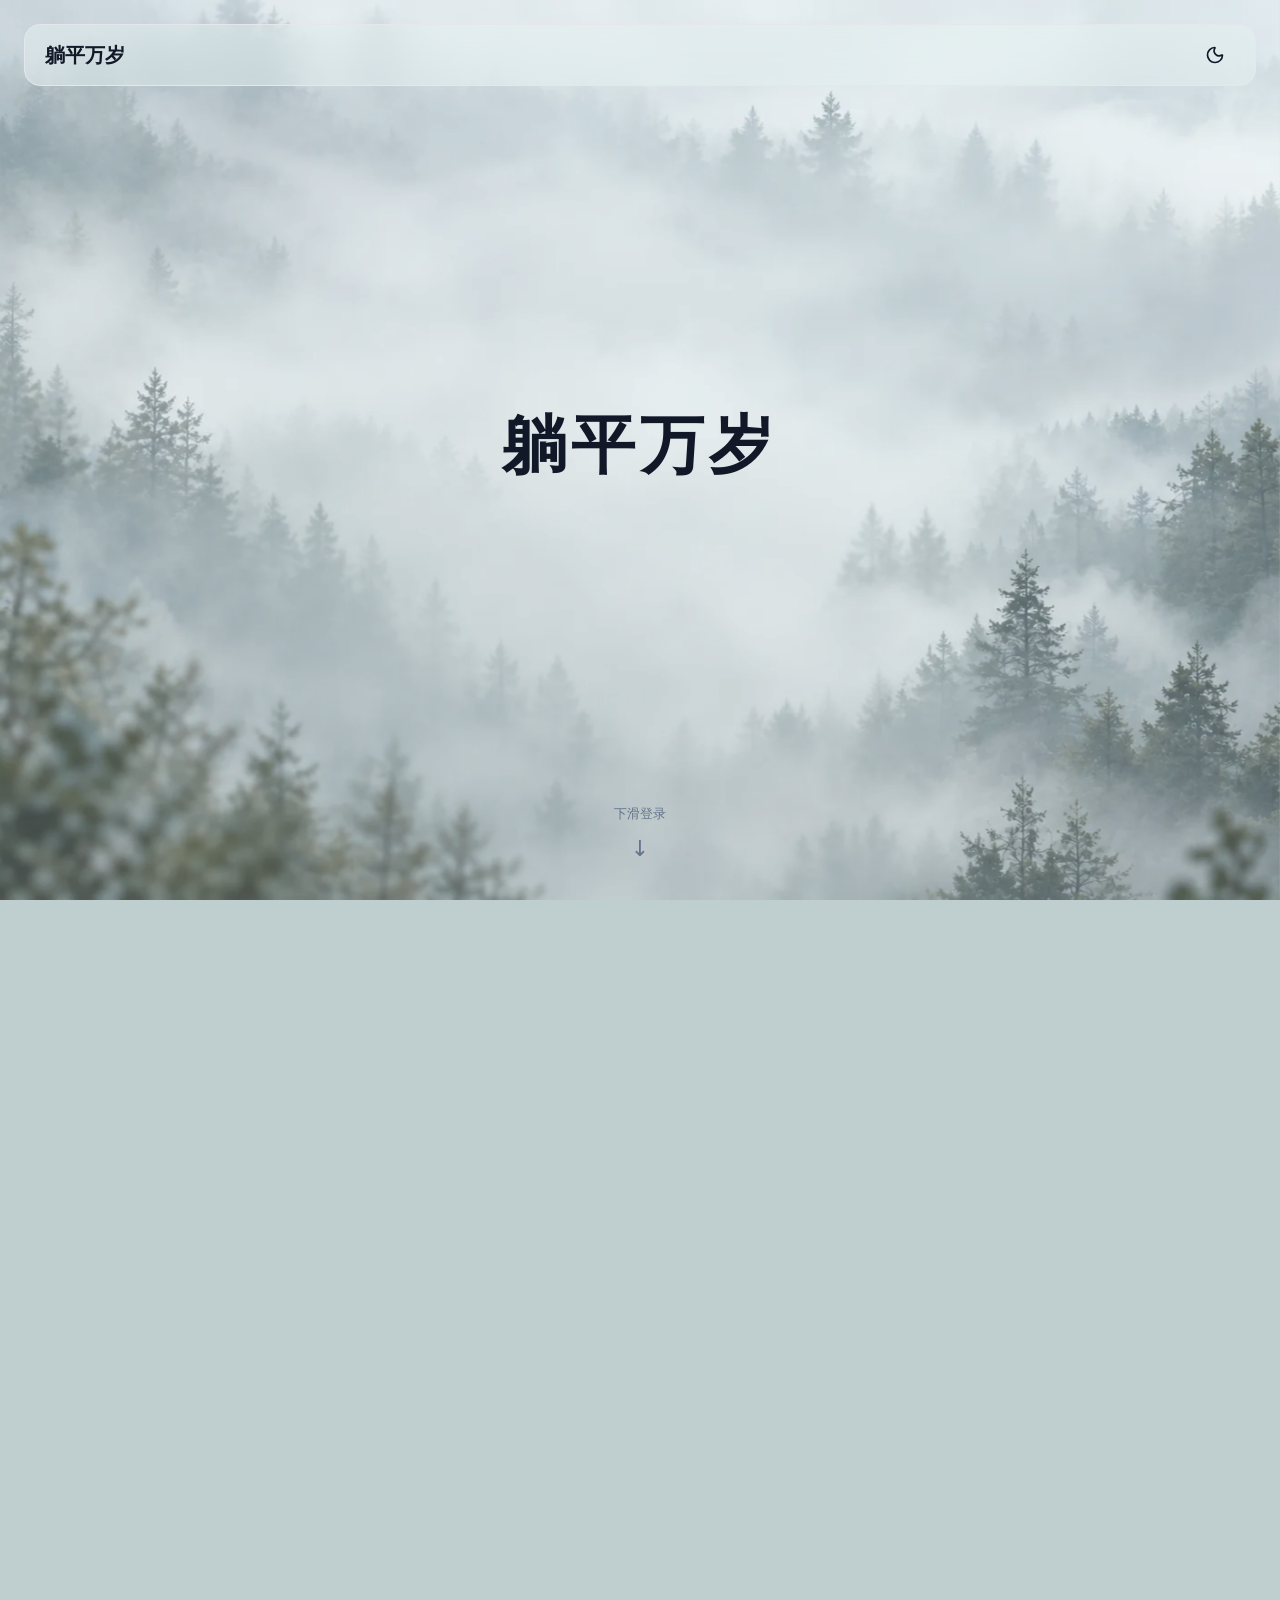
==== commit 1e41649c: "Unify site controls with approved soft blue UI system Share button and form styles across login and " ====
--- a/index.html
+++ b/index.html
@@ -1,7 +1,7 @@
 <!doctype html>
-<html data-existing-login="true" lang="zh-CN" data-r2-connection="auto"><head><meta name="robots" content="noindex, nofollow, noarchive"><meta charset="utf-8"><meta name="viewport" content="width=device-width,initial-scale=1,viewport-fit=cover"><meta name="description" content="躺平万岁，指定成员的资料分享与交流空间。"><meta name="referrer" content="strict-origin-when-cross-origin"><meta http-equiv="Content-Security-Policy" content="default-src 'self'; script-src 'self'; style-src 'self'; img-src 'self' data: blob: https:; connect-src 'self'; object-src 'none'; base-uri 'none'; form-action 'none'; upgrade-insecure-requests"><meta name="theme-color" content="#263f45"><title>躺平万岁</title><script src="js/r2.js?v=20261102-v12.5" defer></script><script src="js/websites.js?v=20261102-v12.5" defer></script><script src="js/resources.js?v=20261102-v12.5" defer></script><script src="js/guest-activity.js?v=20261102-v12.5" defer></script><link rel="stylesheet" href="css/account-security.css?v=20261102-v12.5"><script src="js/account-security.js?v=20261102-v12.5" defer></script><script src="js/identity-events.js?v=20261102-v12.5" defer></script><script src="js/space.js?v=20261102-v12.5" defer></script><link rel="stylesheet" href="css/online-login-space.css?v=20261102-v12.5"></head>
+<html data-existing-login="true" lang="zh-CN" data-r2-connection="auto"><head><meta name="robots" content="noindex, nofollow, noarchive"><meta charset="utf-8"><meta name="viewport" content="width=device-width,initial-scale=1,viewport-fit=cover"><meta name="description" content="躺平万岁，指定成员的资料分享与交流空间。"><meta name="referrer" content="strict-origin-when-cross-origin"><meta http-equiv="Content-Security-Policy" content="default-src 'self'; script-src 'self'; style-src 'self'; img-src 'self' data: blob: https:; connect-src 'self'; object-src 'none'; base-uri 'none'; form-action 'none'; upgrade-insecure-requests"><meta name="theme-color" content="#263f45"><title>躺平万岁</title><script src="js/r2.js?v=20261104-ui-b1" defer></script><script src="js/websites.js?v=20261104-ui-b1" defer></script><script src="js/resources.js?v=20261104-ui-b1" defer></script><script src="js/guest-activity.js?v=20261104-ui-b1" defer></script><link rel="stylesheet" href="css/account-security.css?v=20261104-ui-b1"><script src="js/account-security.js?v=20261104-ui-b1" defer></script><script src="js/identity-events.js?v=20261104-ui-b1" defer></script><script src="js/space.js?v=20261104-ui-b1" defer></script><link rel="stylesheet" href="css/online-login-space.css?v=20261104-ui-b1"><link rel="stylesheet" href="/css/tangping-ui.css?v=20261104-ui-b1"></head>
 <body><a class="skip-link" href="#main-content">跳到主要内容</a><div id="feedback-toast" class="toast" role="status" aria-live="polite"></div><main id="welcome"><div class="wallpaper" aria-hidden="true"></div><header class="landing-nav"><a class="wordmark" href="#intro">躺平万岁</a><div class="landing-actions"><button class="icon-button" data-theme-toggle aria-label="切换主题"><span data-icon="moon"></span></button></div></header><section class="intro screen" id="intro" aria-label="欢迎页"><h1>躺平万岁</h1><a class="scroll-cue" href="#login"><span>下滑登录</span><span aria-hidden="true">↓</span></a></section>
-<section class="login-screen screen" id="login" aria-labelledby="login-title"><div class="login-card revealed"><h2 id="login-title">成员登录</h2><p class="card-description" id="login-context"></p><button id="member-login" type="button" hidden>成员登录</button><form id="login-form"><div id="email-fields"><div class="field"><label for="account">邮箱</label><div class="email-input-row"><input id="account" type="email" required maxlength="254" autocomplete="email" placeholder="已获邀请的邮箱" autocapitalize="none" spellcheck="false"><button id="send-code" class="send-code" type="button"><span id="send-code-label">获取验证码</span><span id="send-code-interval" class="send-code-interval" hidden></span></button></div></div><div class="field"><label for="email-code">邮箱验证码</label><input id="email-code" inputmode="numeric" pattern="[0-9]{6,10}" minlength="6" maxlength="10" required autocomplete="one-time-code" placeholder="邮件中的完整验证码"></div><label class="remember-login"><input id="remember-me" type="checkbox" name="rememberMe">记住我<span>30天</span></label></div><div id="mfa-fields" hidden><p id="mfa-instruction">输入身份验证器中的六位验证码。</p><div id="mfa-enrollment" hidden><img id="mfa-qr" alt="身份验证器绑定二维码"><details><summary>无法扫码？使用密钥手动添加</summary><code id="mfa-secret"></code></details><p>使用身份验证器扫描二维码后输入动态验证码。请保管好身份验证器。</p></div><div class="field"><label for="mfa-code">身份验证器验证码</label><input id="mfa-code" inputmode="numeric" pattern="[0-9]{6}" maxlength="6" autocomplete="one-time-code" placeholder="六位动态验证码" disabled></div></div><button class="primary login-button" id="enter-space" type="submit" disabled>登录 <span aria-hidden="true">→</span></button><button id="restart-login" class="send-code" type="button" hidden>重新输入邮箱</button><button id="session-retry" class="send-code" type="button" hidden>重试恢复登录</button><p id="login-message" class="form-message" role="status"></p></form><div class="guest-login-entry"><button id="guest-enter" class="guest-login-button" type="button">游客进入 <span aria-hidden="true">↗</span></button><p id="guest-message" class="form-message" role="status"></p></div><div class="login-links"><a class="text-link" href="#/help">登录帮助</a><a class="text-link" href="#/privacy">隐私说明</a></div><noscript><p>请启用 JavaScript 使用登录。</p></noscript></div></section></main>
+<section class="login-screen screen" id="login" aria-labelledby="login-title"><div class="login-card revealed"><h2 id="login-title">成员登录</h2><p class="card-description" id="login-context"></p><button id="member-login" type="button" hidden>成员登录</button><form id="login-form"><div id="email-fields"><div class="field"><label for="account">邮箱</label><div class="email-input-row"><input id="account" type="email" required maxlength="254" autocomplete="email" placeholder="已获邀请的邮箱" autocapitalize="none" spellcheck="false"><button id="send-code" class="send-code" type="button"><span id="send-code-label">获取验证码</span><span id="send-code-interval" class="send-code-interval" hidden></span></button></div></div><div class="field"><label for="email-code">邮箱验证码</label><input id="email-code" inputmode="numeric" pattern="[0-9]{6,10}" minlength="6" maxlength="10" required autocomplete="one-time-code" placeholder="邮件中的完整验证码"></div><label class="remember-login"><input id="remember-me" type="checkbox" name="rememberMe">记住我</label></div><div id="mfa-fields" hidden><p id="mfa-instruction"></p><div id="mfa-enrollment" hidden><img id="mfa-qr" alt="身份验证器绑定二维码"><details><summary>无法扫码？使用密钥手动添加</summary><code id="mfa-secret"></code></details><p>使用身份验证器扫描二维码后输入动态验证码。请保管好身份验证器。</p></div><div class="field"><label for="mfa-code">身份验证器验证码</label><input id="mfa-code" inputmode="numeric" pattern="[0-9]{6}" maxlength="6" autocomplete="one-time-code" placeholder="六位动态验证码" disabled></div></div><button class="primary login-button" id="enter-space" type="submit" disabled>登录</button><button id="restart-login" class="send-code" type="button" hidden>重新输入</button><button id="session-retry" class="send-code" type="button" hidden>重试恢复登录</button><p id="login-message" class="form-message" role="status"></p></form><div class="guest-login-entry"><button id="guest-enter" class="guest-login-button" type="button">游客进入</button><p id="guest-message" class="form-message" role="status"></p></div><div class="login-links"><a class="text-link" href="#/help">登录帮助</a><a class="text-link" href="#/privacy">隐私说明</a></div><noscript><p>请启用 JavaScript 使用登录。</p></noscript></div></section></main>
 <main id="public-page" hidden tabindex="-1"><article class="public-card"><div class="public-heading"><p class="section-kicker">躺平万岁</p><button class="icon-button" data-theme-toggle aria-label="切换主题"><span data-icon="moon"></span></button></div><section id="help-content" hidden><h1>登录帮助</h1><p>社区支持游客只读访问；正式成员采用邀请制。请使用已获邀请的邮箱申请验证码，填写邮件中的完整验证码后继续。</p><h2>没有收到验证码？</h2><p>先检查邮箱拼写、垃圾邮件和邮件延迟。发送成功后请等待页面倒计时结束再申请；重复申请可能受到限制。若邮箱尚未获邀请，请通过你与管理员原有的联系渠道确认资格。</p><h2>刷新后提示连接失败</h2><p>网络故障时页面会保留本设备的登录凭据，点击“重试恢复登录”即可核对状态，无需立即重新申请验证码。退出、到期或账号停用时需要重新验证。</p><h2>管理员二重验证与账户恢复</h2><p>超级管理员还需要身份验证器动态验证码。身份验证器丢失、邮箱不可用或成员停用，请通过既有联系渠道联系管理员；可通过成员安全登录入口申请密码重置；重置后全部设备退出。不会自动解除管理员二重验证。</p><h2>操作结果无法确认</h2><p>网络中断不一定意味着写入失败。请先刷新核对帖子、回复或收藏，再决定是否重试，避免重复发布。</p></section><section id="privacy-content" hidden><h1>隐私说明</h1><p>本站用于文字交流。共享帖子和公告默认游客可读，评论与回复仅限登录成员。私人资源、草稿和专属附件仅所有者可访问，管理员也不能读取。游客只能浏览公开内容；收藏、成员资料及管理记录需成员登录并通过服务端权限检查。请勿在内容中发布密码、验证码或其他敏感资料。</p><h2>网站收藏与热度</h2><p>网站收藏页的链接、说明和分类对进入网站的游客及成员公开。成员添加并维护自己的资源，管理员可管理共享内容。热度按账号或游客会话短期去重，只表示站内记录的点击，不等同于外站访问人数；不为此额外保存原始IP或设备指纹。点击外部链接后将前往对应网站，第三方服务按其规则处理访问。</p><h2>使用的数据</h2><p>登录涉及成员邮箱、昵称、角色及登录会话；认证由现有认证服务处理。社区保存帖子、回复、收藏及管理所需的状态。普通成员清单显示名称和角色，不公开成员邮箱与管理记录。</p><h2>登录与安全记录</h2><p>超级管理员可查看登录结果、时间、IP、估算地区和浏览器信息，以及有效设备会话。这些信息用于安全管理；地区与浏览器信息可能不准确。现有登录记录保留期限为90天且有数量限制。</p><h2>本机与服务</h2><p>登录会话由同源Cookie承载；主题和动画偏好保存在本机浏览器。本站使用现有Cloudflare及认证基础设施处理必要请求，不因本次界面升级增加广告或外部字体服务。用量分析可能延迟或采样。</p><h2>管理与联系</h2><p>管理员可以按既有权限处理内容与账户状态。内容删除从列表隐藏，不等于立即清除数据库中的历史记录。隐私问题或账户协助请通过你与管理员原有的联系渠道提出。</p></section><section id="missing-content" hidden><p class="error-code">404</p><h1>没有找到这个页面</h1><p>地址可能有误。请返回首页，或检查分享链接是否完整。</p></section><footer><button id="public-back" class="primary">返回首页</button><a class="text-link" href="#/help">登录帮助</a><a class="text-link" href="#/privacy">隐私说明</a></footer></article></main><main id="workspace" hidden>
 <header class="forum-topbar"><button id="menu-toggle" class="icon-button mobile-menu" aria-label="打开侧边栏" aria-expanded="false" aria-controls="forum-sidebar"><span data-icon="menu"></span></button><a class="forum-brand" href="#" id="brand-home" aria-label="返回首页" hidden></a><nav aria-label="主导航"><button class="top-tab active" data-top="home" aria-current="page"><span data-icon="house"></span>首页</button><button class="top-tab" data-top="websites"><span data-icon="link"></span>网站收藏</button><button class="top-tab" data-top="designs"><span data-icon="image"></span>设计参考</button><button class="top-tab" data-top="discussions"><span data-icon="message-square"></span>留言板</button></nav><div class="topbar-tools"><button class="icon-button" data-theme-toggle aria-label="切换主题"><span data-icon="moon"></span></button><div class="profile-area"><span class="mode-label">指定成员</span><button id="profile-toggle" aria-label="账户菜单" aria-expanded="false"><span class="avatar mini">我</span><span data-icon="chevron-down"></span></button><div id="profile-menu" hidden><span id="profile-name">成员</span><button id="profile-home"><span data-icon="house"></span>个人区域</button><button id="profile-members" class="admin-profile-action" hidden><span data-icon="users"></span>成员管理</button><button id="profile-logins" class="admin-profile-action" hidden><span data-icon="file-text"></span>登录与会话</button><button data-side="settings">显示设置</button><button data-side="announcements">公告管理</button><button data-side="load" data-member-only>网站负载</button><button id="workspace-home"><span data-icon="house"></span>返回首页</button><button id="guest-member-login" hidden>成员登录</button><button id="logout"><span data-icon="log-out"></span>退出</button></div></div></div></header>
 <div class="forum-shell"><button id="sidebar-backdrop" hidden aria-label="关闭侧边栏"></button><aside class="forum-sidebar" id="forum-sidebar" aria-label="论坛侧边栏"><button id="close-sidebar" class="icon-button" aria-label="关闭侧边栏"><span data-icon="x"></span></button><button class="side-link" data-side="websites"><span data-icon="star"></span>网站收藏</button><button class="side-link active" data-side="all" aria-current="page"><span data-icon="house"></span>全部帖子</button><button class="side-link " data-member-only data-side="mine" ><span data-icon="file-text"></span>我的帖子</button><button class="side-link " data-member-only data-side="saved" ><span data-icon="star"></span>收藏</button><button class="side-link " data-member-only data-side="members" ><span data-icon="users"></span>成员</button><button class="side-link " data-side="settings" ><span data-icon="settings"></span>设置</button><button class="side-link" data-side="announcements"><span data-icon="megaphone"></span>公告</button><button class="side-link" id="load-nav" data-side="load" data-member-only><span data-icon="cloud"></span>网站负载</button><button class="side-link" id="admin-nav" data-side="login-events" hidden><span data-icon="users"></span>登录与会话</button></aside>
--- a/css/tangping-ui.css
+++ b/css/tangping-ui.css
@@ -0,0 +1,235 @@
+/* 躺平 UI · B / shared product controls. UI samples run in separate frames. */
+:root {
+  --ui-brand:#2563eb; --ui-brand-hover:#1d4ed8; --ui-brand-pressed:#1e40af;
+  --ui-on-brand:#fff; --ui-ink:#111827; --ui-muted:#64748b;
+  --ui-canvas:#f7f8fa; --ui-surface:#fff; --ui-soft:#eff6ff;
+  --ui-soft-hover:#dbeafe; --ui-secondary-ink:#1e40af;
+  --ui-border:#cbd5e1; --ui-divider:#e5e7eb;
+  --ui-danger:#b91c1c; --ui-danger-soft:#fef2f2;
+  --ui-disabled:#e5e7eb; --ui-disabled-ink:#64748b;
+  --ui-radius:12px; --ui-panel-radius:16px; --ui-control-height:40px;
+  --ui-shadow:0 8px 28px #0f172a0d;
+  /* Bridge existing components to the same semantic colors. */
+  --canvas:var(--ui-canvas); --surface:var(--ui-surface); --fg:var(--ui-ink);
+  --text:var(--ui-ink); --ink:var(--ui-ink); --muted:var(--ui-muted);
+  --blue:var(--ui-brand); --hover:var(--ui-brand-hover); --tint:var(--ui-soft);
+  --accent:var(--ui-brand); --on-accent:var(--ui-on-brand);
+  --border:var(--ui-divider); --line:var(--ui-divider); --divider:var(--ui-divider);
+  --danger:var(--ui-danger); --ring:var(--ui-brand); --shadow:var(--ui-shadow);
+}
+:root[data-theme=dark] {
+  --ui-brand:#2563eb; --ui-brand-hover:#1d4ed8; --ui-brand-pressed:#1e40af;
+  --ui-on-brand:#fff; --ui-ink:#f1f5f9; --ui-muted:#b0bed0;
+  --ui-canvas:#10151e; --ui-surface:#192231; --ui-soft:#203452;
+  --ui-soft-hover:#2a4367; --ui-secondary-ink:#bfdbfe;
+  --ui-border:#526078; --ui-divider:#303d50;
+  --ui-danger:#fca5a5; --ui-danger-soft:#42252e;
+  --ui-disabled:#303b4c; --ui-disabled-ink:#a3afbf;
+  --ui-shadow:0 8px 28px #0003;
+  --canvas:var(--ui-canvas); --surface:var(--ui-surface); --fg:var(--ui-ink);
+  --text:var(--ui-ink); --ink:var(--ui-ink); --muted:var(--ui-muted);
+  --blue:var(--ui-brand); --hover:var(--ui-brand-hover); --tint:var(--ui-soft);
+  --accent:var(--ui-brand); --on-accent:var(--ui-on-brand);
+  --border:var(--ui-divider); --line:var(--ui-divider); --divider:var(--ui-divider);
+  --danger:var(--ui-danger); --ring:#93c5fd; --shadow:var(--ui-shadow);
+}
+html:root body { color:var(--ui-ink); font-family:system-ui,-apple-system,'Segoe UI','Microsoft YaHei',sans-serif; }
+html:root body :is(button,input,select,textarea) { font-family:inherit; }
+html:root body :is(button,a,input,select,textarea,summary):focus-visible {
+  outline:2px solid var(--ring); outline-offset:3px;
+}
+html:root body :is(button,a) { -webkit-tap-highlight-color:transparent; }
+html:root body button { transition:background-color 160ms ease,border-color 160ms ease,color 160ms ease,box-shadow 160ms ease; }
+/* Only action controls are normalized; card covers and preview content keep their layout. */
+html:root body :is(.primary,.secondary,.publish-button,.send-code,.guest-login-button,.ui-button),
+html:root body .account-security button:where(:not(.icon-btn):not(.security-close)) {
+  display:inline-flex; align-items:center; justify-content:center; gap:8px;
+  min-height:var(--ui-control-height); padding:9px 16px;
+  border:1px solid transparent; border-radius:var(--ui-radius);
+  font-size:14px; font-weight:600; line-height:20px; text-decoration:none;
+  box-shadow:none; background:var(--ui-soft); color:var(--ui-secondary-ink);
+  cursor:pointer; filter:none; transform:none;
+}
+html:root body :is(.primary,.publish-button,.account-security button.primary) {
+  background:var(--ui-brand); color:var(--ui-on-brand); border-color:var(--ui-brand);
+}
+html:root body .primary:not(.add-button) { padding-inline:28px; }
+html:root body :is(.secondary,.send-code,.guest-login-button,.account-security button):hover:not(:disabled) {
+  background:var(--ui-soft-hover); border-color:transparent; box-shadow:none; filter:none;
+}
+html:root body :is(.primary,.publish-button,.account-security button.primary):hover:not(:disabled) {
+  background:var(--ui-brand-hover); border-color:var(--ui-brand-hover); box-shadow:none; filter:none;
+}
+html:root body :is(.primary,.publish-button,.account-security button.primary):active:not(:disabled) {
+  background:var(--ui-brand-pressed); border-color:var(--ui-brand-pressed); transform:none;
+}
+html:root body :is(.secondary,.send-code,.guest-login-button):active:not(:disabled) { background:var(--ui-soft-hover); transform:none; }
+html:root body :is(.danger,.primary.danger,.secondary.danger,[data-action=service-remove-confirm],[data-life=purge],
+  [data-empty-trash],[data-close-account],[data-security-revoke]) {
+  color:var(--ui-danger); background:var(--ui-danger-soft); border:1px solid var(--ui-danger);
+}
+html:root body :is(.danger,.primary.danger,.secondary.danger,[data-action=service-remove-confirm],[data-life=purge],
+  [data-empty-trash],[data-close-account],[data-security-revoke]):hover:not(:disabled) {
+  color:var(--ui-danger); background:var(--ui-danger-soft); border-color:var(--ui-danger);
+  box-shadow:inset 0 0 0 1px var(--ui-danger);
+}
+html:root body :is(.text-button,.text-link,.catalog-breadcrumb button) {
+  display:inline-flex; align-items:center; justify-content:center; gap:6px;
+  min-height:32px; padding:6px 8px; border:1px solid transparent;
+  border-radius:var(--ui-radius); color:var(--ui-secondary-ink);
+  font-size:14px; line-height:20px; background:transparent; text-decoration:none;
+}
+html:root body :is(.text-button,.text-link,.catalog-breadcrumb button):hover:not(:disabled) { background:var(--ui-soft); }
+html:root body :is(.icon-btn,.icon-button,.save-btn,.site-actions .icon-btn,.site-actions .save-btn) {
+  display:inline-flex; align-items:center; justify-content:center; flex-shrink:0;
+  width:40px; height:40px; min-height:40px; padding:10px;
+  border:1px solid transparent; border-radius:var(--ui-radius);
+  color:var(--ui-ink); background:transparent; box-shadow:none;
+}
+html:root body :is(.icon-btn,.icon-button,.save-btn):hover:not(:disabled) { background:var(--ui-soft); filter:none; }
+html:root body :is(.icon-btn,.icon-button,.save-btn) :is(img,svg,.icon) { width:20px; height:20px; }
+html:root body .save-btn.saved { background:var(--ui-soft); color:var(--ui-secondary-ink); }
+html:root body .add-button { min-height:40px; border-radius:var(--ui-radius); }
+html:root body .header-actions .mobile-search.icon-btn { display:none; }
+html:root body .mobile-categories.secondary { display:none; }
+html:root body :is(button,.primary,.secondary,.publish-button,.send-code,.guest-login-button,.account-security button):disabled,
+html:root body :is(.primary,.secondary)[aria-disabled=true] {
+  opacity:1; background:var(--ui-disabled); color:var(--ui-disabled-ink);
+  border-color:transparent; box-shadow:none; cursor:not-allowed; filter:none; transform:none;
+}
+html:root body button[aria-busy=true] { cursor:progress; position:relative; }
+html:root body button[aria-busy=true]::before {
+  content:''; position:absolute; left:8px; top:calc(50% - 7px); width:14px; height:14px;
+  border:2px solid currentColor; border-right-color:transparent; border-radius:50%;
+  animation:ui-spin 800ms linear infinite;
+}
+html:root body button.primary[aria-busy=true] {
+  background:var(--ui-brand); color:var(--ui-on-brand); border-color:var(--ui-brand);
+}
+html:root body input[type=file]::file-selector-button {
+  border:0; border-radius:8px; background:var(--ui-soft); color:var(--ui-secondary-ink);
+  padding:6px 12px; margin-right:12px; font:inherit; cursor:pointer;
+}
+@keyframes ui-spin { to { transform:rotate(360deg); } }
+/* Native validation remains native; only user-touched invalid controls receive error styling. */
+html:root body :is(input,select,textarea):not([type=checkbox]):not([type=radio]):where(:not([type=range]):not([type=hidden])),
+html:root body .account-security :is(input:not([type=checkbox]):not([type=radio]),select) {
+  box-sizing:border-box; min-width:0; max-width:100%; min-height:40px;
+  padding:9px 12px; border:1px solid var(--ui-border); border-radius:var(--ui-radius);
+  background:var(--ui-surface); color:var(--ui-ink); font-size:14px; line-height:20px;
+  box-shadow:none; transition:border-color 160ms ease,box-shadow 160ms ease;
+}
+html:root body textarea { line-height:1.6; resize:vertical; }
+html:root body :is(input,textarea)::placeholder { color:var(--ui-muted); opacity:1; }
+html:root body :is(input,textarea,select):not([type=checkbox]):not([type=radio]):focus {
+  border-color:var(--ui-brand); outline:2px solid var(--ring); outline-offset:2px;
+}
+html:root body :is(input,textarea,select):not([type=checkbox]):not([type=radio]):is([aria-invalid=true],:user-invalid:not(:placeholder-shown)) {
+  border-color:var(--ui-danger);
+}
+html:root body :is(input,textarea,select):not([type=checkbox]):not([type=radio]):is([aria-invalid=true],:user-invalid:not(:placeholder-shown)):focus { outline-color:var(--ui-danger); }
+html:root body :is(input,textarea,select):not([type=checkbox]):not([type=radio]):disabled {
+  opacity:1; background:var(--ui-disabled); color:var(--ui-disabled-ink); cursor:not-allowed;
+}
+html:root body :is(input,textarea):not([type=checkbox]):not([type=radio])[readonly] { background:var(--ui-canvas); }
+html:root body :is(input[type=checkbox],input[type=radio]) {
+  accent-color:var(--ui-brand); width:18px; height:18px; min-height:18px;
+  padding:0; flex-shrink:0; cursor:pointer;
+}
+html:root body :is(.field,.account-security .field) { gap:8px; font-size:14px; line-height:1.5; }
+html:root body .field { margin-bottom:20px; }
+html:root body :is(.global-search,.catalog-search,.forum-search) {
+  min-height:40px; height:auto; padding:0 12px; gap:8px;
+  border:1px solid var(--ui-border); border-radius:var(--ui-radius); background:var(--ui-surface);
+}
+html:root body :is(.global-search,.catalog-search,.forum-search) input:not([type=checkbox]):not([type=radio]):not([type=range]):not([type=hidden]) {
+  border:0; border-radius:0; outline:none; padding:9px 0; background:transparent; box-shadow:none;
+}
+html:root body :is(.global-search,.catalog-search,.forum-search):focus-within { outline:2px solid var(--ring); outline-offset:2px; border-color:var(--ui-brand); }
+html:root body :is(.chip,.type-choice,.side-menu button,.tree-item,.account-menu a,.account-menu button) { border-radius:var(--ui-radius); }
+html:root body :is(.chip,.type-choice,.side-menu button,.tree-item) { min-height:40px; }
+html:root body :is(.chip.active,.type-choice.selected,.side-menu button.active,.tree-item.active) {
+  background:var(--ui-soft); color:var(--ui-secondary-ink); border-color:transparent;
+}
+html:root body :is(.chip,.type-choice,.side-menu button,.tree-item):hover:not(:disabled) { background:var(--ui-soft); }
+html:root body :is(.catalog-pagination,.pagination) button { min-width:40px; min-height:40px; border-radius:var(--ui-radius); }
+html:root body :is(.catalog-pagination,.pagination) button[aria-current=page] { background:var(--ui-brand); color:var(--ui-on-brand); }
+html:root body :is(.panel,.resource-card,.site-card,.compact-card,.admin-widget) { border-radius:var(--ui-panel-radius); }
+html:root body :is(.panel,.admin-widget) { background:var(--ui-surface); border-color:var(--ui-divider); }
+html:root body :is(.account-menu,dialog:not(.category-drawer):not(.detail-drawer):not(.catalog-lightbox)) {
+  border-radius:var(--ui-panel-radius); border-color:var(--ui-divider);
+  background:var(--ui-surface); color:var(--ui-ink); box-shadow:var(--ui-shadow);
+}
+html:root body dialog::backdrop { background:#0f172a66; backdrop-filter:blur(3px); }
+html:root body :is(.form-actions,.detail-actions,.security-actions) { gap:12px; }
+html:root body :is(.form-message,[data-editor-message],[data-personal-message],[data-security-message]) { font-size:14px; line-height:1.6; }
+html:root body :is(.form-message,[data-editor-message],[data-personal-message],[data-security-message]):empty { display:none; }
+html:root body .toast { border-radius:var(--ui-radius); background:var(--ui-surface); color:var(--ui-ink); border:1px solid var(--ui-border); box-shadow:var(--ui-shadow); font-size:14px; }
+/* Keep the approved welcome artwork; unify the login panel and controls. */
+html:root body .login-card { background:var(--ui-surface); border:1px solid var(--ui-divider); border-radius:20px; box-shadow:var(--ui-shadow); color:var(--ui-ink); }
+html:root body .login-card .field input { min-height:48px; font-size:16px; }
+html:root body .login-card :is(.login-button,.guest-login-button) { min-height:48px; font-size:15px; border-radius:var(--ui-radius); }
+html:root body .login-card .send-code { min-height:48px; }
+html:root body .login-card .email-input-row {
+  min-height:48px; height:auto; border:1px solid var(--ui-border);
+  border-radius:var(--ui-radius); background:var(--ui-surface);
+}
+html:root body .login-card .email-input-row:focus-within {
+  outline:2px solid var(--ring); outline-offset:2px; border-color:var(--ui-brand);
+}
+html:root body .login-card .email-input-row #account {
+  min-height:48px; font-size:16px; border:0; border-radius:0;
+  background:transparent; outline:none; box-shadow:none;
+}
+html:root body .login-card .email-input-row .send-code {
+  border:0; border-left:1px solid var(--ui-divider); border-radius:0;
+  background:var(--ui-soft); color:var(--ui-secondary-ink);
+}
+html:root body .login-card .email-input-row .send-code:hover:not(:disabled) { background:var(--ui-soft-hover); }
+html:root body .login-card .email-input-row .send-code:disabled { background:var(--ui-disabled); color:var(--ui-disabled-ink); }
+html:root body .login-card #email-code { min-height:48px; font-size:16px; }
+html:root body .login-links { gap:8px; }
+html:root body .login-card :is(#login-context,.form-message):empty { display:none; }
+html:root body .login-card #mfa-instruction:empty { display:none; }
+html:root body .login-card :is(#restart-login,#session-retry) { margin-top:16px; }
+html:root body .remember-login input { min-height:18px; }
+html:root body :is(.remember-login,.switch-label,.personal-select,.notification-preference>label) { min-height:44px; }
+html:root body :is(.switch-label,.personal-select) { display:inline-flex; align-items:center; gap:8px; }
+html:root body .switch-label input {
+  appearance:none; position:relative; width:40px; height:24px; min-height:24px;
+  border:1px solid var(--ui-border); border-radius:999px; background:var(--ui-disabled);
+}
+html:root body .switch-label input::before {
+  content:''; position:absolute; top:3px; left:3px; width:16px; height:16px;
+  border-radius:50%; background:var(--ui-surface); transition:transform 160ms ease;
+}
+html:root body .switch-label input:checked { background:var(--ui-brand); border-color:var(--ui-brand); }
+html:root body .switch-label input:checked::before { transform:translateX(16px); background:#fff; }
+html:root body .account-security { --surface:var(--ui-surface); --text:var(--ui-ink); --border:var(--ui-divider); }
+html:root body .setting-row strong { font-size:15px; }
+html:root body .site-copy>small,html:root body .card-body>p,html:root body .card-description { font-size:14px; line-height:1.6; }
+html:root body .badge { border-radius:6px; }
+@media(max-width:760px) {
+  html:root body .header-actions .mobile-search.icon-btn { display:inline-flex; }
+  html:root body .mobile-categories.secondary { display:inline-flex; }
+  html:root body :is(.primary,.secondary,.publish-button,.send-code,.guest-login-button,.text-button,.text-link,
+    .chip,.type-choice,.tree-item,.side-menu button,.catalog-pagination button,.pagination button,
+    .account-menu a,.account-menu button) { min-height:44px; }
+  html:root body :is(.icon-btn,.icon-button,.save-btn,.site-actions .icon-btn,.site-actions .save-btn,.add-button) {
+    width:44px; height:44px; min-height:44px; padding:10px;
+  }
+  html:root body .header-actions { gap:8px; }
+  html:root body .header-actions .avatar { width:44px; height:44px; min-height:44px; }
+  html:root body :is(input:not([type=checkbox]):not([type=radio]):not([type=range]),select,textarea),
+  html:root body .account-security :is(input:not([type=checkbox]):not([type=radio]),select) { min-height:44px; font-size:16px; }
+  html:root body :is(.global-search,.catalog-search,.forum-search) { min-height:44px; }
+  html:root body :is(.global-search,.catalog-search,.forum-search) input { min-height:42px; }
+  html:root body .form-actions { flex-wrap:wrap; }
+  html:root body .type-picker { gap:8px; }
+  html:root body .type-choice { padding:8px 12px; }
+  html:root body .tree-expand { min-width:44px; min-height:44px; }
+}
+@media(prefers-reduced-motion:reduce) {
+  html:root body *,html:root body *::before,html:root body *::after { transition:none!important; animation:none!important; }
+}
+html:root body.reduce-motion *,html:root body.reduce-motion *::before,html:root body.reduce-motion *::after { transition:none!important; animation:none!important; }
